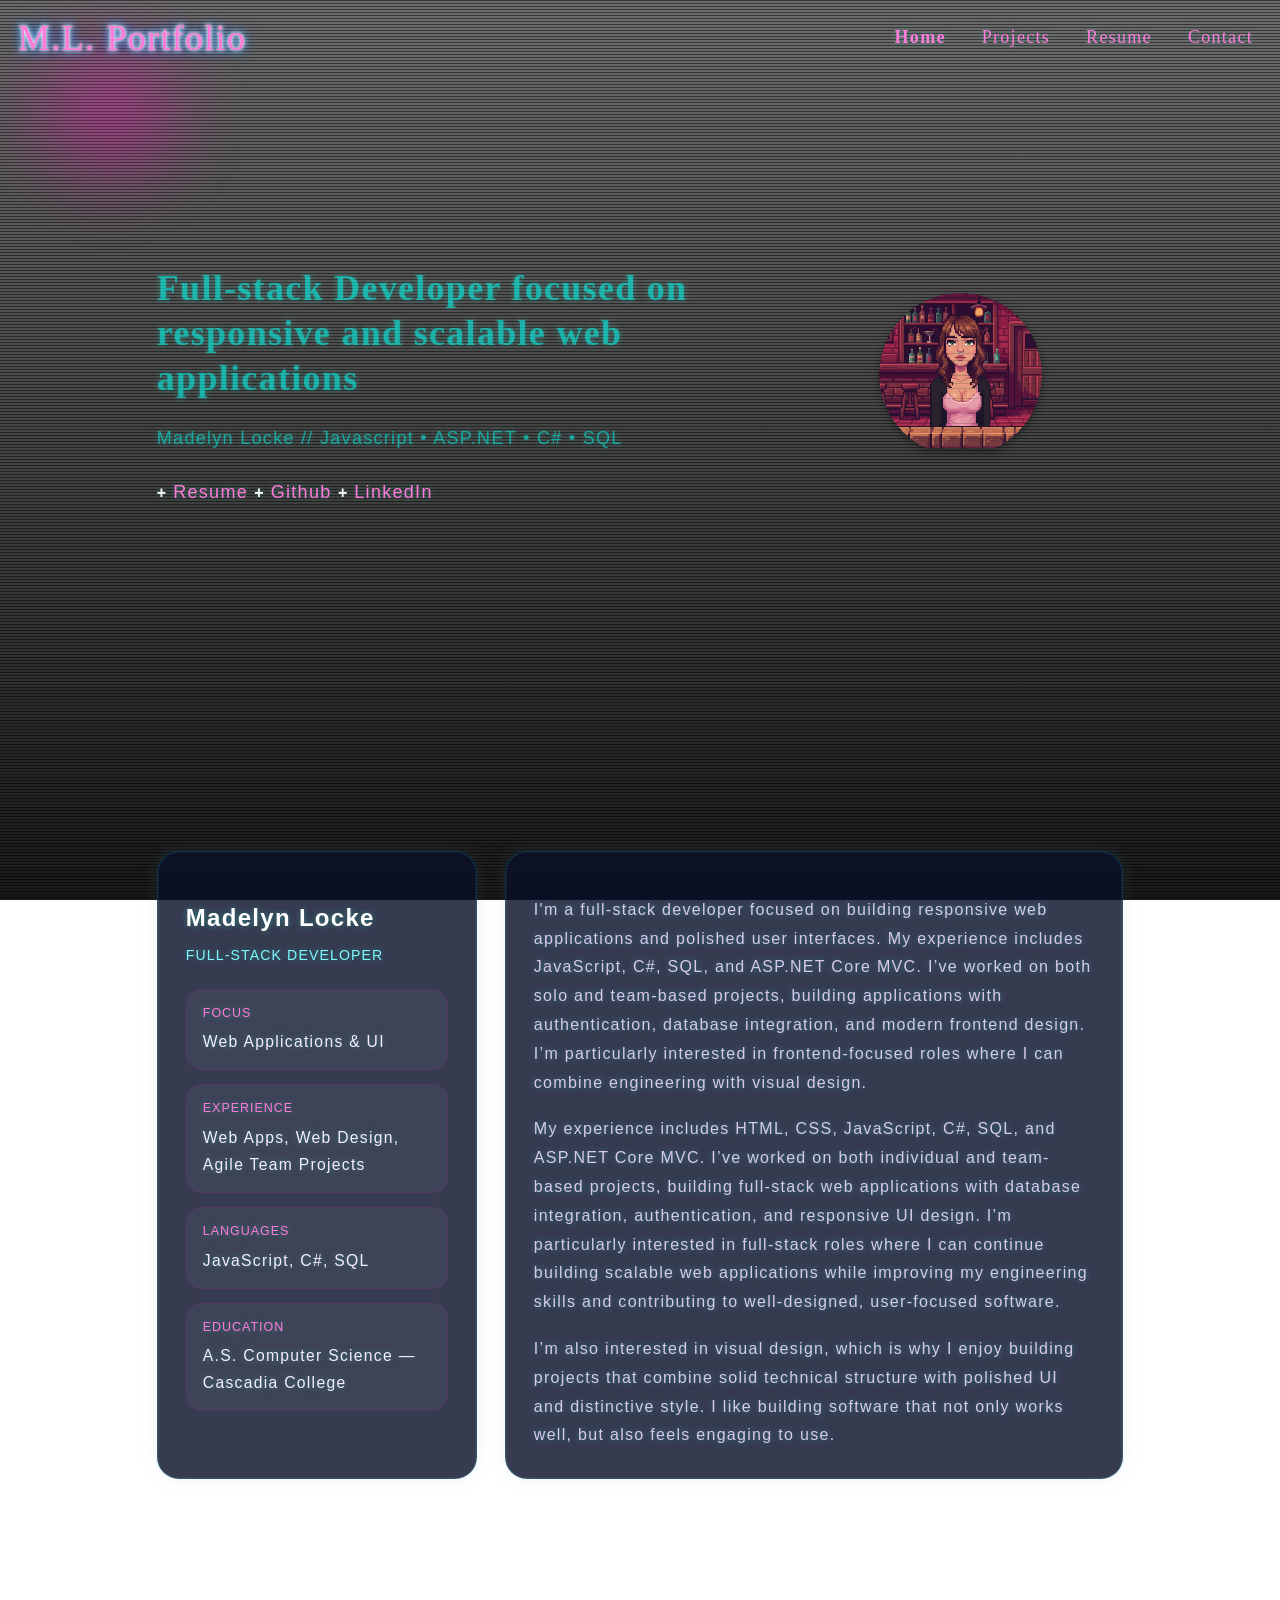
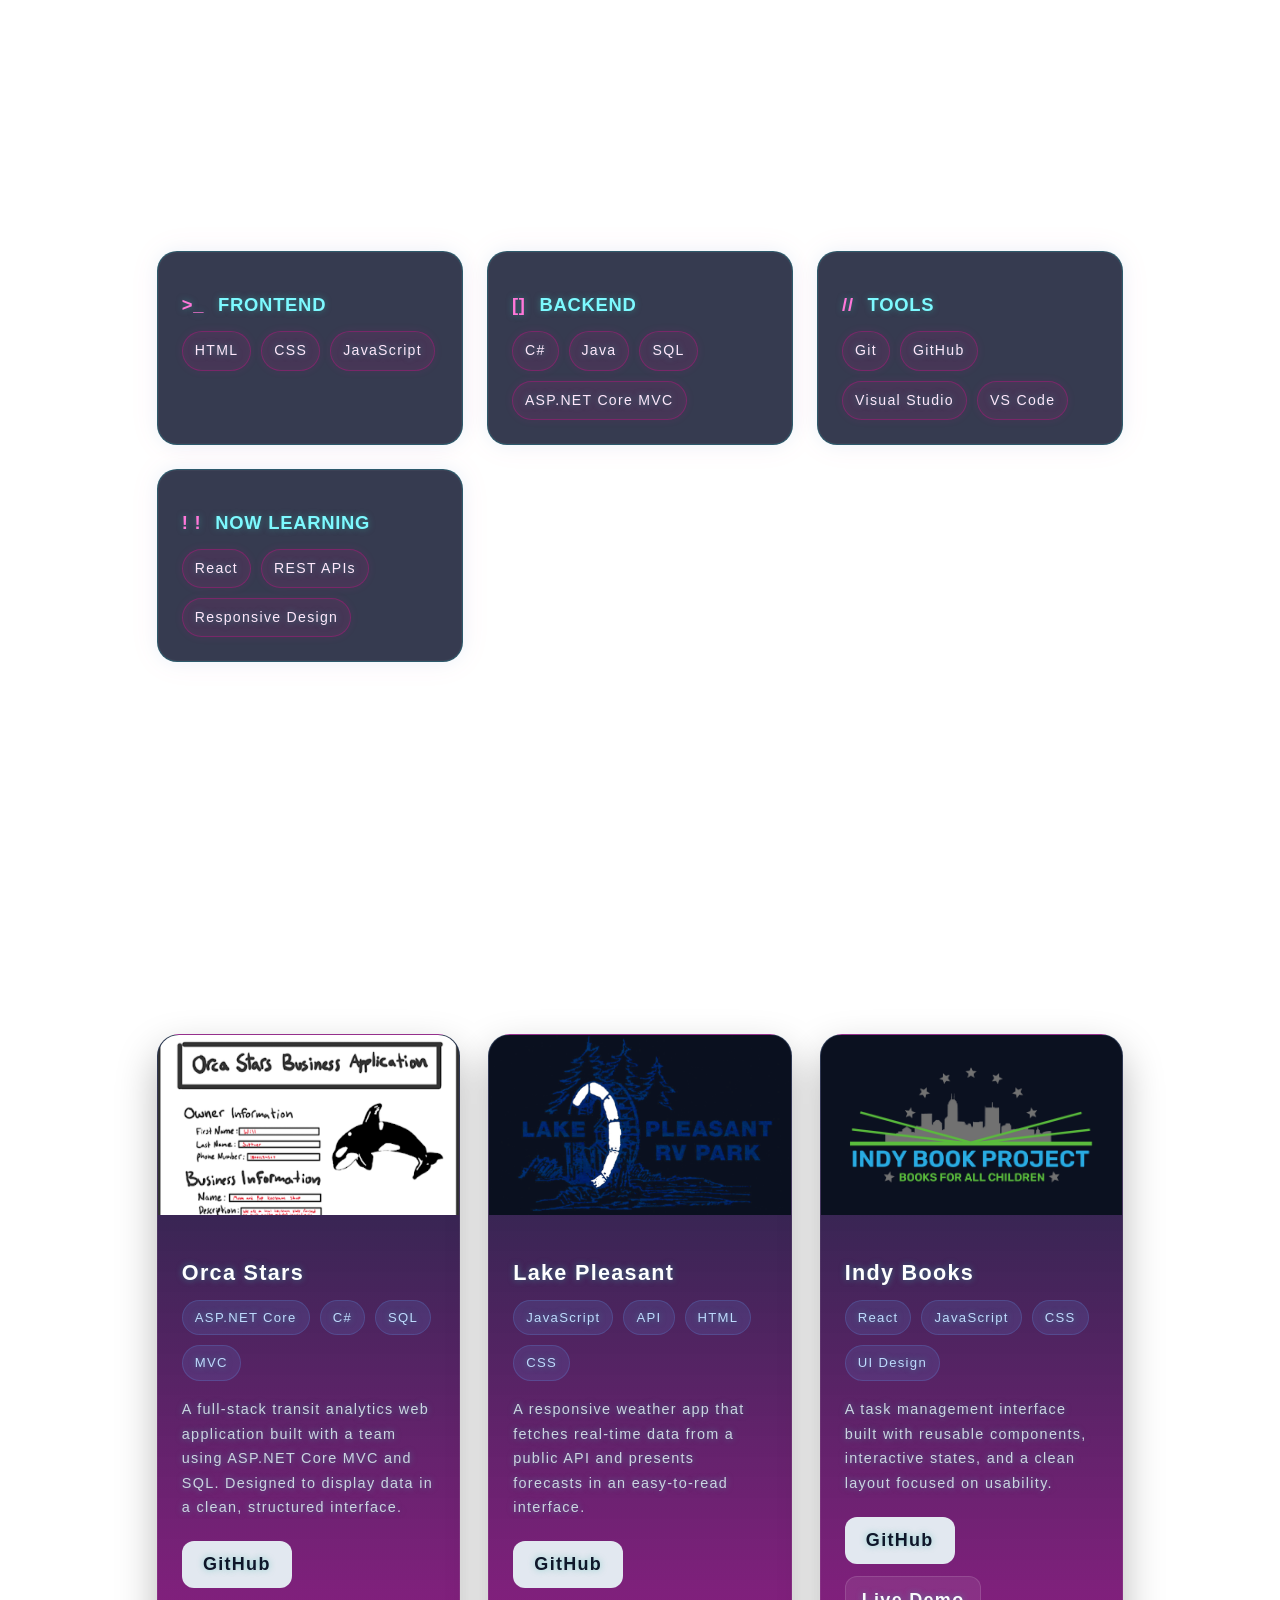
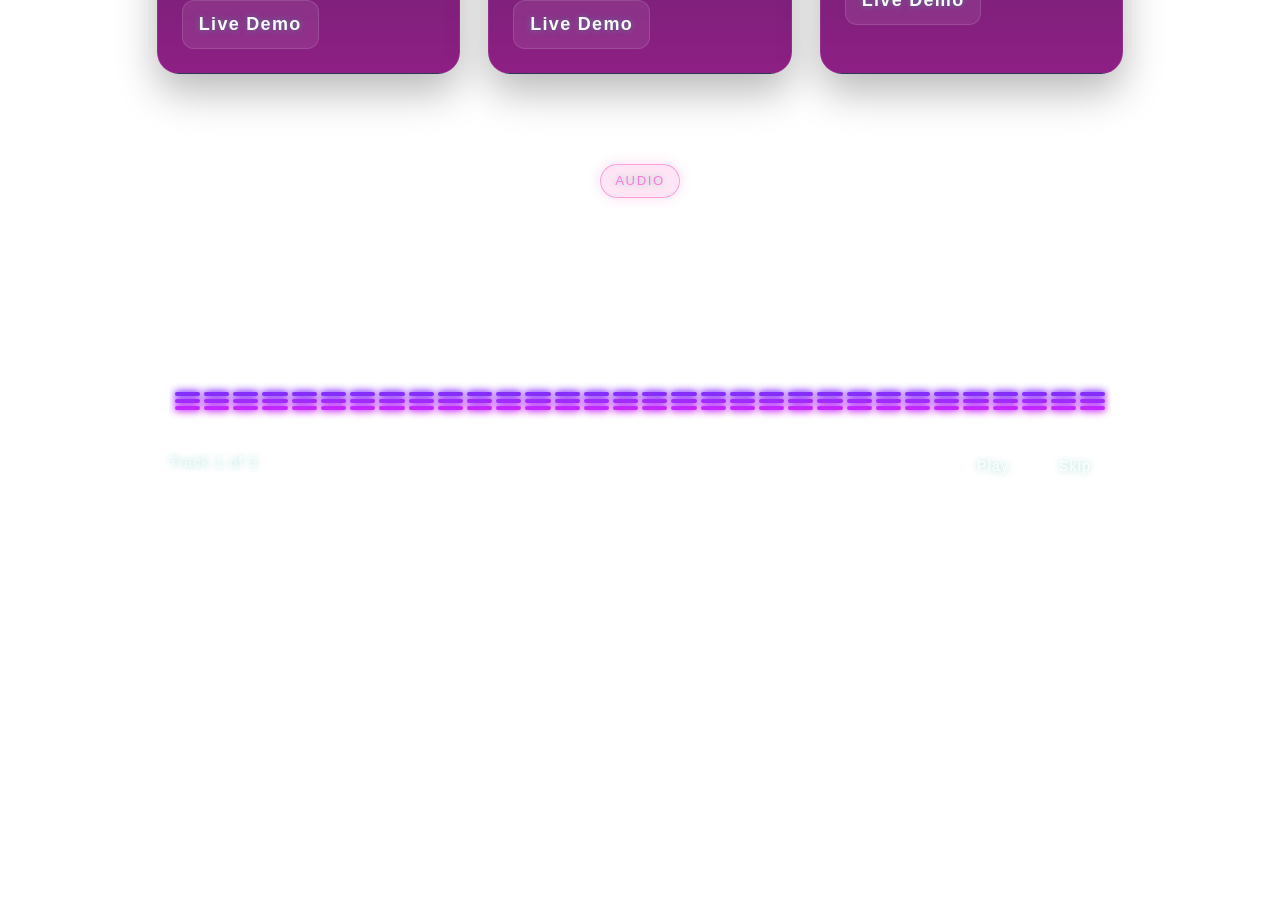
==== index.html @ fadbef22 "Update index.html" ====
<!DOCTYPE html>
<html lang="en-US">

<head>
    <meta charset="UTF-8">
    <meta name="viewport" content="width=device-width, initial-scale=1">
    <title>Madelyn Locke - Web Portfolio</title>
    <meta name="description" content="Web Portfolio for Madelyn Locke"/>
    <link rel="icon" href="IMG/gameboy.png" type="image/png">
    <link rel="stylesheet" href="style.css" type="text/css" media="all">
</head>

<body>
  <!-- <div class="pre-load">
    <div class="load-wrap">
      <div class="load-word">Loading<span class="dots"></span></div>
      <div id="load-bar"><div></div></div>
    </div>
  </div> -->

<a class="skip-link screen-reader-text" href="#content">Skip to content</a>

<div class="body-bg"></div>

<header class="site-header masthead">
  <div class="site-branding">
    <h1 class="site-title"><a href="index.html"><span class="name">M.L.</span>
    <span class="name2">Portfolio</span></a></h1>
  </div>
  <nav id="site-navigation" class="main-navigation" role="navigation" aria-label="Primary navigation">
    <button class="menu-toggle" aria-controls="primary-menu" aria-expanded="false">Menu</button>
    <div class="menu-main-menu-container">
      <ul id="primary-menu" class="nav-menu">
        <li class="menu-item current-menu-item"><a href="index.html">Home</a></li>
        <li class="menu-item"><a href="#projects">Projects</a></li>
        <li class="menu-item"><a href="assets/tech-resume.pdf" download>Resume</a></li>
        <li class="menu-item"><a href="contact.html">Contact</a></li>
        </ul>
      </div>
    </nav>
  </header>

<div id="content" class="content">

<section class="hero-intro">
  <div class="hero-intro-content bouncy">
    <div class="hero-intro-text">
      <h1 class="slogan lightning-effect">Full-stack Developer focused on responsive and scalable web applications</h1>
      <p>Madelyn Locke // Javascript • ASP.NET • C# • SQL</p>
      <div class="action-wrapper">
        <a href="assets/tech-resume.pdf" class="hero-btn main-action plus" target="_blank" rel="noopener noreferrer">Resume</a>
        <a href="https://github.com/madelynmlocke" class="hero-btn main-action plus" target="_blank" rel="noopener noreferrer">Github</a>
        <a href="https://www.linkedin.com/in/madelyn-locke/" class="hero-btn plus" target="_blank" rel="noopener noreferrer">LinkedIn</a>
      </div>
    </div>
    <div class="reveal-rotate">
      <div class="bard"></div>
    </div>
  </div>
</section>

<section class="about-section" id="about">
  <div class="about-header reveal-left">
    <p class="about-tag">Profile</p>
    <h2>About Me</h2>
  </div>

  <div class="about-grid reveal-right">
    <div class="about-panel about-info-panel">
      <h3>Madelyn Locke</h3>
      <p class="about-role">Full-stack Developer</p>

      <div class="about-stats">
        <div class="about-stat">
          <span class="stat-label">Focus</span>
          <span class="stat-value">Web Applications & UI</span>
        </div>

        <div class="about-stat">
          <span class="stat-label">Experience</span>
          <span class="stat-value">Web Apps, Web Design, Agile Team Projects</span>
        </div>

        <div class="about-stat">
          <span class="stat-label">Languages</span>
          <span class="stat-value">JavaScript, C#, SQL</span>
        </div>

        <div class="about-stat">
          <span class="stat-label">Education</span>
          <span class="stat-value">A.S. Computer Science — Cascadia College</span>
        </div>

      </div>
    </div>

    <div class="about-panel about-text-panel">
        <p>
          I'm a full-stack developer focused on building responsive web applications and polished user interfaces.
          My experience includes JavaScript, C#, SQL, and ASP.NET Core MVC. I’ve worked on both solo and team-based projects, 
          building applications with authentication, database integration, and modern frontend design. I’m particularly interested 
          in frontend-focused roles where I can combine engineering with visual design.
        </p>

        <p>
            My experience includes HTML, CSS, JavaScript, C#, SQL, and ASP.NET Core MVC.
            I’ve worked on both individual and team-based projects,
            building full-stack web applications with database integration,
            authentication, and responsive UI design.

            I’m particularly interested in full-stack roles where I can continue
            building scalable web applications while improving my engineering skills and
            contributing to well-designed, user-focused software.
        </p>

        <p>
          I’m also interested in visual design, which is why I enjoy building projects
          that combine solid technical structure with polished UI and distinctive style. 
          I like building software that not only works well, but also feels engaging to use.
        </p>
    </div>
  </div>
</section>

<section class="tech-stack" id="tech-stack">
  <div class="tech-stack-header reveal-left">
    <p class="tech-stack-tag">Systems</p>
    <h2>Tech Stack</h2>
    <p class="tech-stack-subtext">
      Technologies I’ve used in web development, software projects, and team-based application work.
    </p>
  </div>

  <div class="tech-stack-grid reveal-right">
    <article class="stack-panel">
      <h3><span class="panel-icon">&gt;_</span> Frontend</h3>
      <div class="stack-badges">
        <span>HTML</span>
        <span>CSS</span>
        <span>JavaScript</span>
      </div>
    </article>

    <article class="stack-panel">
      <h3><span class="panel-icon">[]</span> Backend</h3>
      <div class="stack-badges">
        <span>C#</span>
        <span>Java</span>
        <span>SQL</span>
        <span>ASP.NET Core MVC</span>
      </div>
    </article>

    <article class="stack-panel">
      <h3><span class="panel-icon">//</span> Tools</h3>
      <div class="stack-badges">
        <span>Git</span>
        <span>GitHub</span>
        <span>Visual Studio</span>
        <span>VS Code</span>
      </div>
    </article>

    <article class="stack-panel">
      <h3><span class="panel-icon">! !</span> Now Learning</h3>
      <div class="stack-badges">
        <span>React</span>
        <span>REST APIs</span>
        <span>Responsive Design</span>
      </div>
    </article>
  </div>
</section>

<section class="projects" id="projects">
  <div class="projects-header reveal-rotate">
    <p class="about-tag">Projects</p>
    <h2 class="">Featured Projects</h2>
    <p class="section-subtext">
      A few projects that show my experience with frontend development, full-stack apps, and interactive UI work.
    </p>
  </div>

  <div class="project-grid reveal-left">
    <article class="project-card">
      <div class="project-image-wrapper">
        <img src="IMG/orcas.png" alt="Screenshot of Orca Stars project">
      </div>

      <div class="project-content">
        <h3>Orca Stars</h3>

        <div class="project-tags">
          <span>ASP.NET Core</span>
          <span>C#</span>
          <span>SQL</span>
          <span>MVC</span>
        </div>

        <p>
          A full-stack transit analytics web application built with a team using
          ASP.NET Core MVC and SQL. Designed to display data in a clean,
          structured interface.
        </p>

        <div class="project-links">
          <a href="https://github.com/Cascadia-Connections/orca-stars" target="_blank" rel="noopener noreferrer">
            GitHub
          </a>
          <a href="#" target="_blank" rel="noopener noreferrer">
            Live Demo
          </a>
        </div>
      </div>
    </article>

    <article class="project-card">
      <div class="project-image-wrapper">
        <img src="IMG/lake.png" alt="Screenshot of Lake Pleasant project">
      </div>

      <div class="project-content">
        <h3>Lake Pleasant</h3>

        <div class="project-tags">
          <span>JavaScript</span>
          <span>API</span>
          <span>HTML</span>
          <span>CSS</span>
        </div>

        <p>
          A responsive weather app that fetches real-time data from a public API
          and presents forecasts in an easy-to-read interface.
        </p>

        <div class="project-links">
          <a href="https://github.com/lake-pleasent-rv-park-website/Git---Lake-Pleasent-RV-Park" target="_blank" rel="noopener noreferrer">
            GitHub
          </a>
          <a href="#" target="_blank" rel="noopener noreferrer">
            Live Demo
          </a>
        </div>
      </div>
    </article>

    <article class="project-card">
      <div class="project-image-wrapper">
        <img src="IMG/books.png" alt="Screenshot of Indy Books C# project">
      </div>

      <div class="project-content">
        <h3>Indy Books</h3>

        <div class="project-tags">
          <span>React</span>
          <span>JavaScript</span>
          <span>CSS</span>
          <span>UI Design</span>
        </div>

        <p>
          A task management interface built with reusable components, interactive
          states, and a clean layout focused on usability.
        </p>

        <div class="project-links">
          <a href="https://github.com/madelynmlocke/bit285_indy_books_03" target="_blank" rel="noopener noreferrer">
            GitHub
          </a>
          <a href="#" target="_blank" rel="noopener noreferrer">
            Live Demo
          </a>
        </div>
      </div>
    </article>
  </div>
</section>

  <section class="audio-visualizer-section reveal-right">
  <div class="audio-header"><p class="about-tag" style="margin: 0 auto;">Audio</p></div>
  <div id="equalizer" class="equalizer"></div>

  <div class="audio-footer">
    <p id="track-label">Track 1 of 3</p>
        <div class="audio-controls">
      <button id="play-stop-btn" type="button">Play</button>
      <button id="skip-btn" type="button">Skip</button>
    </div>
  </div>

  <audio id="portfolio-audio" preload="auto"></audio>
  <link rel="stylesheet" href="CSS/equalizer.css" />
  <script src="JS/equalizer.js"></script>
</section>

<footer class="site-footer reveal-left">
  <div class="footer-grid">
    <div class="footer-brand">
      <h3>Madelyn Locke</h3>
      <p>Frontend Developer</p>
      <p class="footer-tagline">
        Building interactive web experiences with modern technologies.
      </p>
    </div>

    <div class="footer-logo">
      <img src="IMG/logo.png" alt="portfolio logo" class="footer-logo-img" loading="lazy">
    </div>

    <div class="footer-links">
      <h4>Connect</h4>
      <a href="mailto:madelynmlocke@gmail.com">Email</a>
      <a href="https://www.linkedin.com/in/madelyn-locke/" target="_blank" rel="noopener noreferrer">LinkedIn</a>
      <a href="https://github.com/madelynmlocke" target="_blank" rel="noopener noreferrer">GitHub</a>
      <a href="assets/tech-resume.pdf" download>Resume</a>
    </div>
  </div>

  <div class="footer-bottom">
    <p>© 2026 Madelyn Locke</p>
  </div>
</footer>

</div>

  <div class="cursor-glow"></div>

  <script type="text/javascript" src="JS/pageload.js"></script>
  <script type="text/javascript" src="JS/navigation.js"></script>
  <script type="text/javascript" src="JS/equalizer.js"></script>
  <script type="text/javascript" src="JS/glitch.js"></script>
  <script type="text/javascript" src="JS/animation.js"></script>

</body>
</html>
---- style.css ----
/*--------------------------------------------------------------
Style Import - This sheet pulls in all the components in order of appearance
--------------------------------------------------------------*/

@import url('CSS/reset.css');
@import url('CSS/accessibility.css');
@import url('CSS/typography.css');
@import url('CSS/navigation.css');
@import url('CSS/animation.css');
@import url('CSS/body.css');
@import url('CSS/equalizer.css');
@import url('CSS/glitch.css');
---- CSS/equalizer.css ----
.audio-visualizer-section {
  margin: 0 11%;
  background: transparent;
  box-shadow: none;
  color: white;
}

.audio-header,
.audio-footer {
  display: flex;
  align-items: center;
  justify-content: space-between;
  gap: 16px;
  flex-wrap: wrap;
}

.audio-header {
  margin-bottom: 22px;
}

.audio-kicker {
  margin: 0 0 8px;
  font-size: 12px;
  text-transform: uppercase;
  letter-spacing: 0.3em;
  color: rgba(255, 255, 255, 0.5);
}

.audio-header h2 {
  margin: 0;
  font-size: clamp(2rem, 5vw, 3.5rem);
  font-weight: 700;
}

.audio-controls {
  display: flex;
  align-items: center;
  gap: 10px;
}

#play-stop-btn,
#skip-btn {
  border: 1px solid rgba(255, 255, 255, 0.18);
  background: rgba(255, 255, 255, 0.08);
  color: white;
  padding: 10px 14px;
  min-width: 72px;
  border-radius: 14px;
  cursor: pointer;
  font: inherit;
  font-size: 14px;
  transition: background 0.2s ease, transform 0.2s ease, opacity 0.2s ease;
}

#play-stop-btn:hover,
#skip-btn:hover {
  background: rgba(255, 255, 255, 0.14);
  transform: translateY(-1px);
}

#play-stop-btn:disabled,
#skip-btn:disabled {
  opacity: 0.6;
  cursor: default;
  transform: none;
}

.equalizer {
  height: 200px;
  display: flex;
  align-items: stretch;
  justify-content: space-between;
  gap: 4px;
  padding: 10px 6px;
  border-radius: 0;
  background: transparent;
  overflow: hidden;
}

.eq-bar {
  flex: 1;
  height: 100%;
  display: flex;
  flex-direction: column-reverse;
  gap: 3px;
}

.eq-segment {
  flex: 1;
  border-radius: 2px;
  background: rgba(255, 255, 255, 0.06);
  opacity: 0.35;
  transform: scaleY(0.95);
  transition:
    background 0.08s linear,
    opacity 0.08s linear,
    transform 0.08s linear,
    box-shadow 0.08s linear;
}

.audio-footer {
  margin-top: 18px;
  font-size: 14px;
  color: rgba(255, 255, 255, 0.58);
}

.audio-footer span {
  color: rgba(255, 255, 255, 0.82);
}

@media (max-width: 700px) {
  .audio-visualizer-section {
    padding: 20px;
  }

  .equalizer {
    height: 160px;
    gap: 3px;
    padding: 14px 6px;
  }

  .audio-header h2 {
    font-size: 2rem;
  }
}
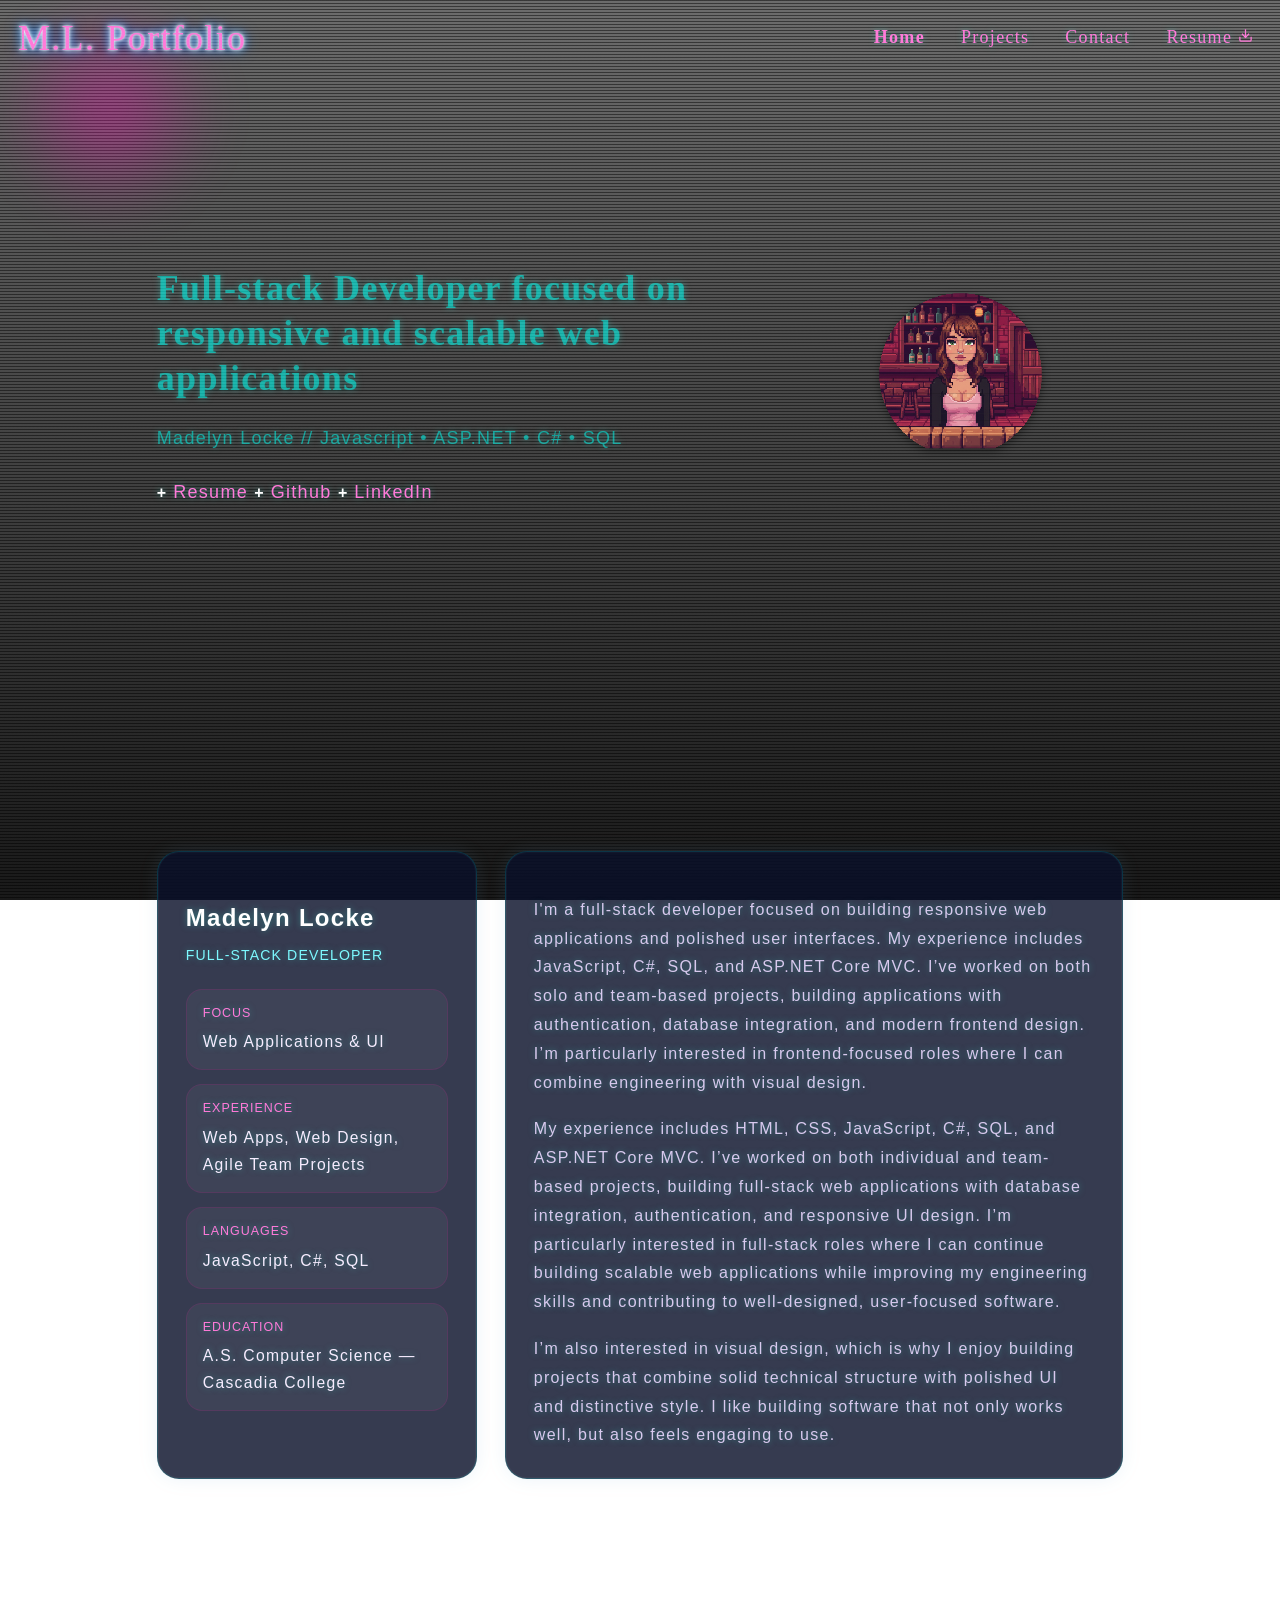
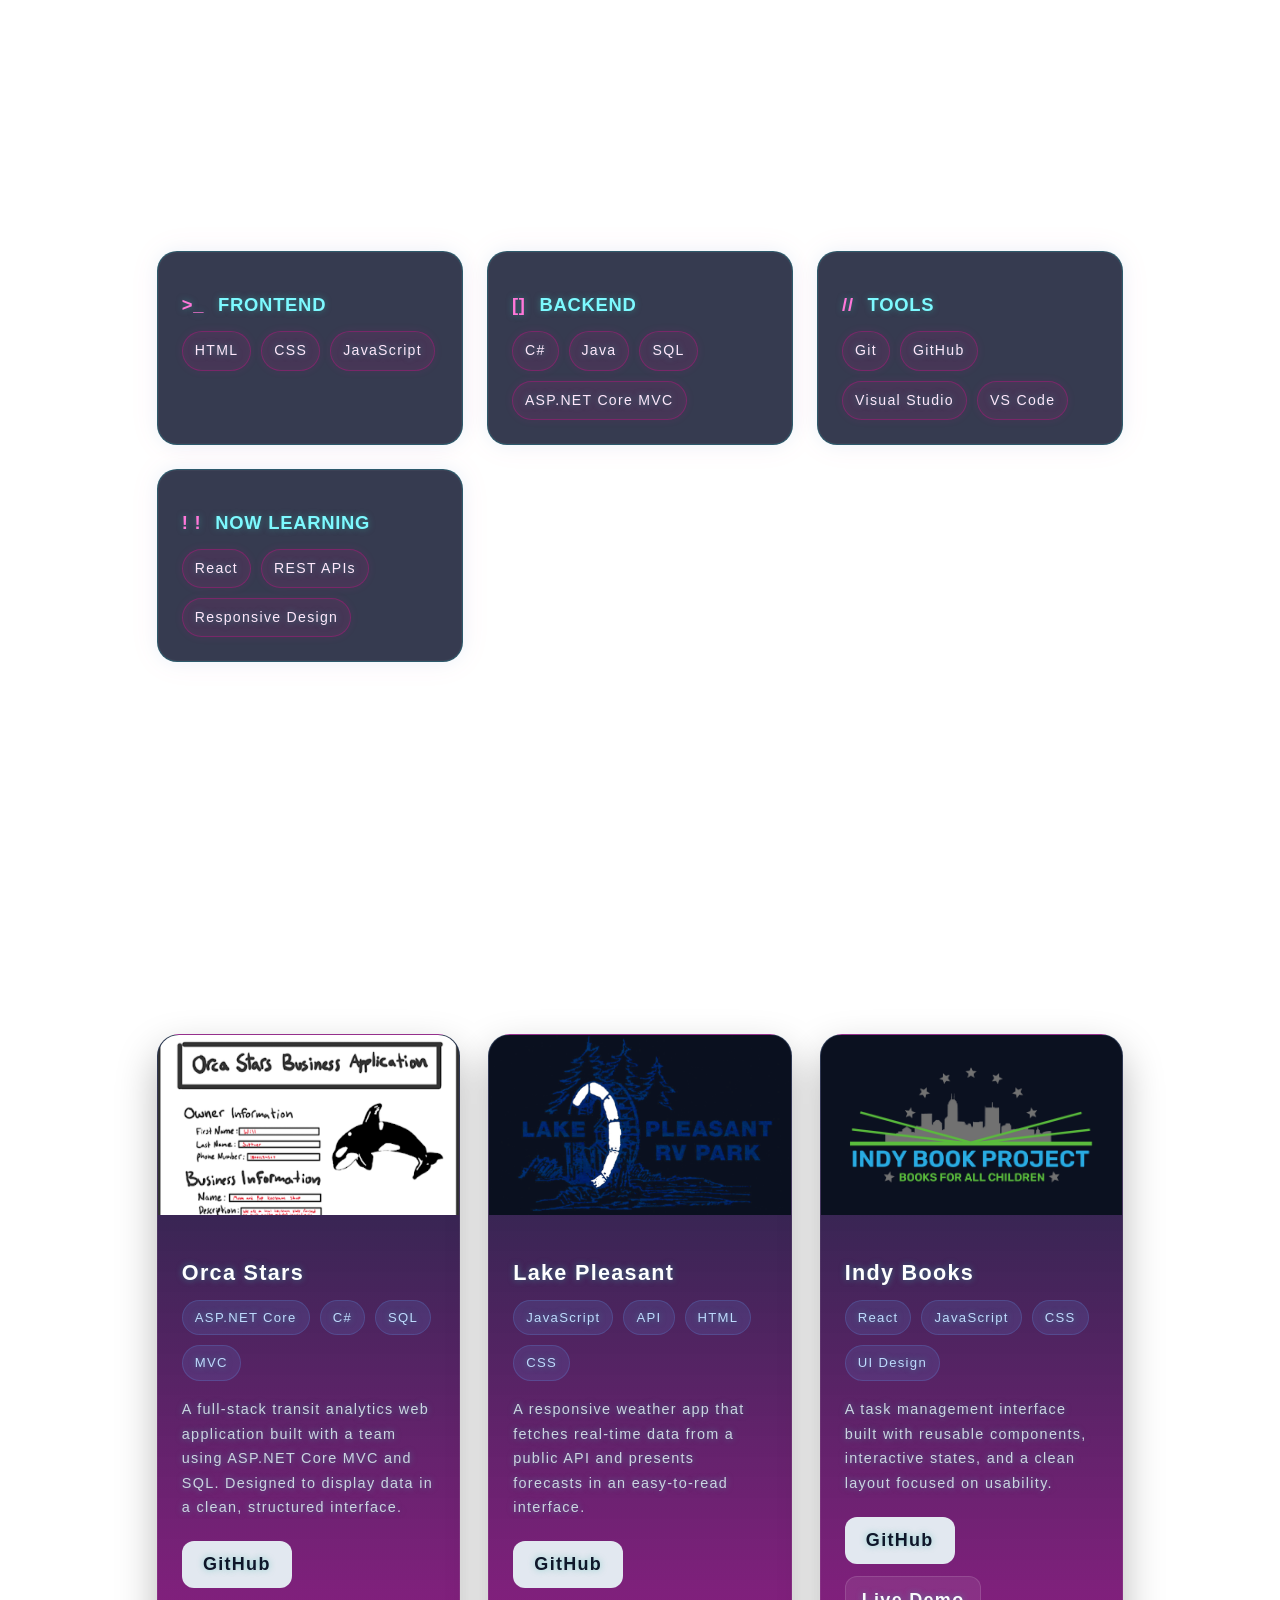
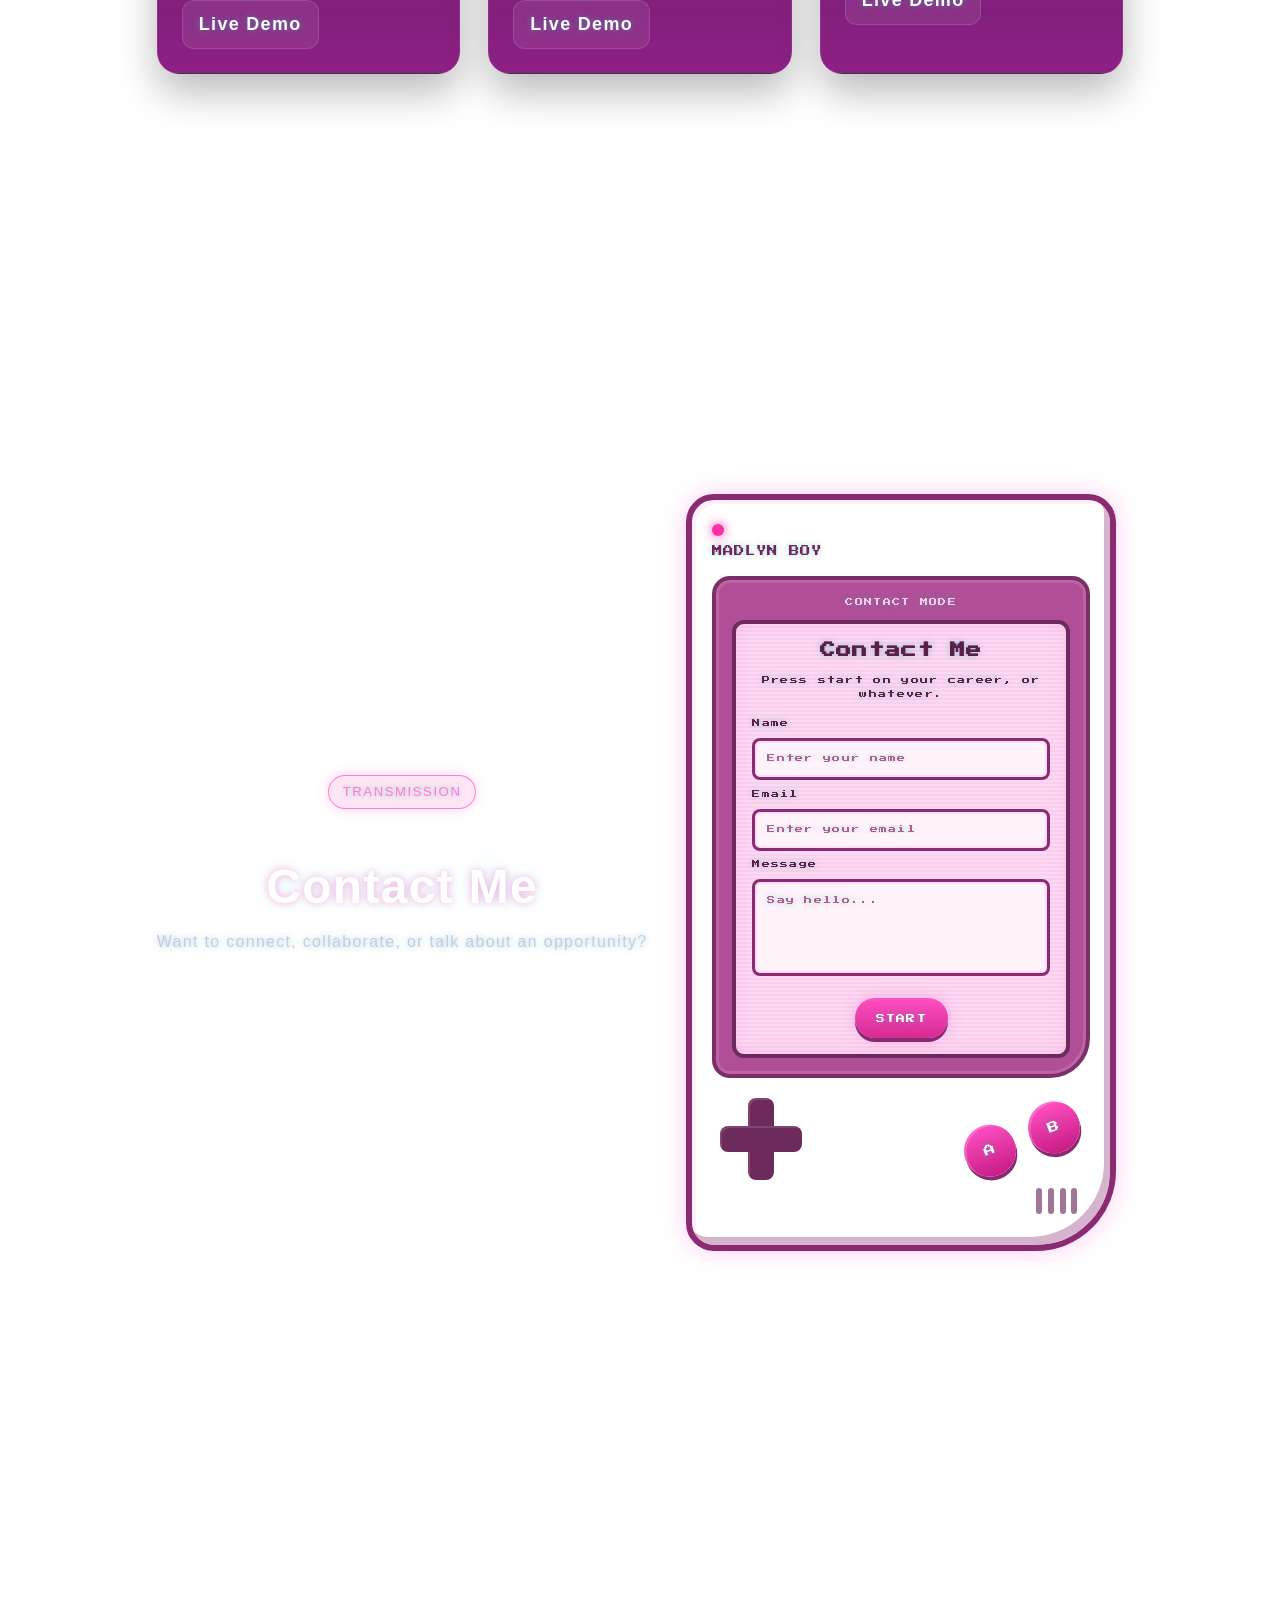
==== commit 887573e0: "css changes, new contact form" ====
--- a/index.html
+++ b/index.html
@@ -33,8 +33,8 @@
       <ul id="primary-menu" class="nav-menu">
         <li class="menu-item current-menu-item"><a href="index.html">Home</a></li>
         <li class="menu-item"><a href="#projects">Projects</a></li>
-        <li class="menu-item"><a href="assets/tech-resume.pdf" download>Resume</a></li>
-        <li class="menu-item"><a href="contact.html">Contact</a></li>
+        <li class="menu-item"><a href="#contact" >Contact</a></li>
+        <li class="menu-item"><a href="assets/tech-resume.pdf" download>Resume <svg width="15" height="15" viewBox="0 0 24 24" fill="none" stroke="currentColor" stroke-width="2" stroke-linecap="square"><path d="M21 15v4a2 2 0 0 1-2 2H5a2 2 0 0 1-2-2v-4"></path><polyline points="7 10 12 15 17 10"></polyline><line x1="12" y1="15" x2="12" y2="3"></line></svg></a></li>
         </ul>
       </div>
     </nav>
@@ -95,7 +95,7 @@
     </div>
 
     <div class="about-panel about-text-panel">
-        <p>
+        <p class>
           I'm a full-stack developer focused on building responsive web applications and polished user interfaces.
           My experience includes JavaScript, C#, SQL, and ASP.NET Core MVC. I’ve worked on both solo and team-based projects, 
           building applications with authentication, database integration, and modern frontend design. I’m particularly interested 
@@ -293,6 +293,68 @@
   <audio id="portfolio-audio" preload="auto"></audio>
   <link rel="stylesheet" href="CSS/equalizer.css" />
   <script src="JS/equalizer.js"></script>
+</section>
+
+<section class="contact-section" id="contact">
+  <div class="contact-header reveal-right">
+    <p class="contact-tag">Transmission</p>
+    <h2>Contact Me</h2>
+    <p class="contact-subtext">
+      Want to connect, collaborate, or talk about an opportunity?
+    </p>
+  </div>
+  <!--contact form test-->
+<link rel="preconnect" href="https://fonts.googleapis.com">
+<link rel="preconnect" href="https://fonts.gstatic.com" crossorigin>
+<link href="https://fonts.googleapis.com/css2?family=Press+Start+2P&display=swap" rel="stylesheet">
+
+  <div class="gameboy-shell reveal-left">
+    <div class="power-light"></div>
+    <p class="console-brand">MADLYN BOY</p>
+
+    <div class="gameboy-screen-wrap">
+      <div class="screen-header">
+        <span class="battery-text">CONTACT MODE</span>
+      </div>
+
+<div class="gameboy-screen" id="gameboyScreen">
+  <div class="screen-inner">
+    <h2>Contact Me</h2>
+    <p class="screen-subtitle">Press start on your career, or whatever.</p>
+
+    <form class="gameboy-form" action="#" method="post">
+      <label for="name">Name</label>
+      <input type="text" id="name" name="name" placeholder="Enter your name" required>
+
+      <label for="email">Email</label>
+      <input type="email" id="email" name="email" placeholder="Enter your email" required>
+
+      <label for="message">Message</label>
+      <textarea id="message" name="message" rows="5" placeholder="Say hello..." required></textarea>
+
+      <button type="submit" class="start-button">START</button>
+    </form>
+  </div>
+</div>
+    </div>
+
+    <div class="controls">
+      <div class="dpad">
+        <span class="dpad-vertical"></span>
+        <span class="dpad-horizontal"></span>
+      </div>
+
+      <div class="action-buttons">
+        <button type="button" class="btn-a">A</button>
+        <button type="button" class="btn-b">B</button>
+      </div>
+    </div>
+
+    <div class="speaker">
+      <span></span><span></span><span></span><span></span>
+    </div>
+  </div>
+<!-- end contact form test-->
 </section>
 
 <footer class="site-footer reveal-left">
@@ -332,6 +394,7 @@
   <script type="text/javascript" src="JS/equalizer.js"></script>
   <script type="text/javascript" src="JS/glitch.js"></script>
   <script type="text/javascript" src="JS/animation.js"></script>
+  <script type="text/javascript" src="JS/form.js"></script>
 
 </body>
 </html>
--- a/style.css
+++ b/style.css
@@ -9,4 +9,5 @@
 @import url('CSS/animation.css');
 @import url('CSS/body.css');
 @import url('CSS/equalizer.css');
-@import url('CSS/glitch.css');+@import url('CSS/glitch.css');
+@import url('CSS/form.css');
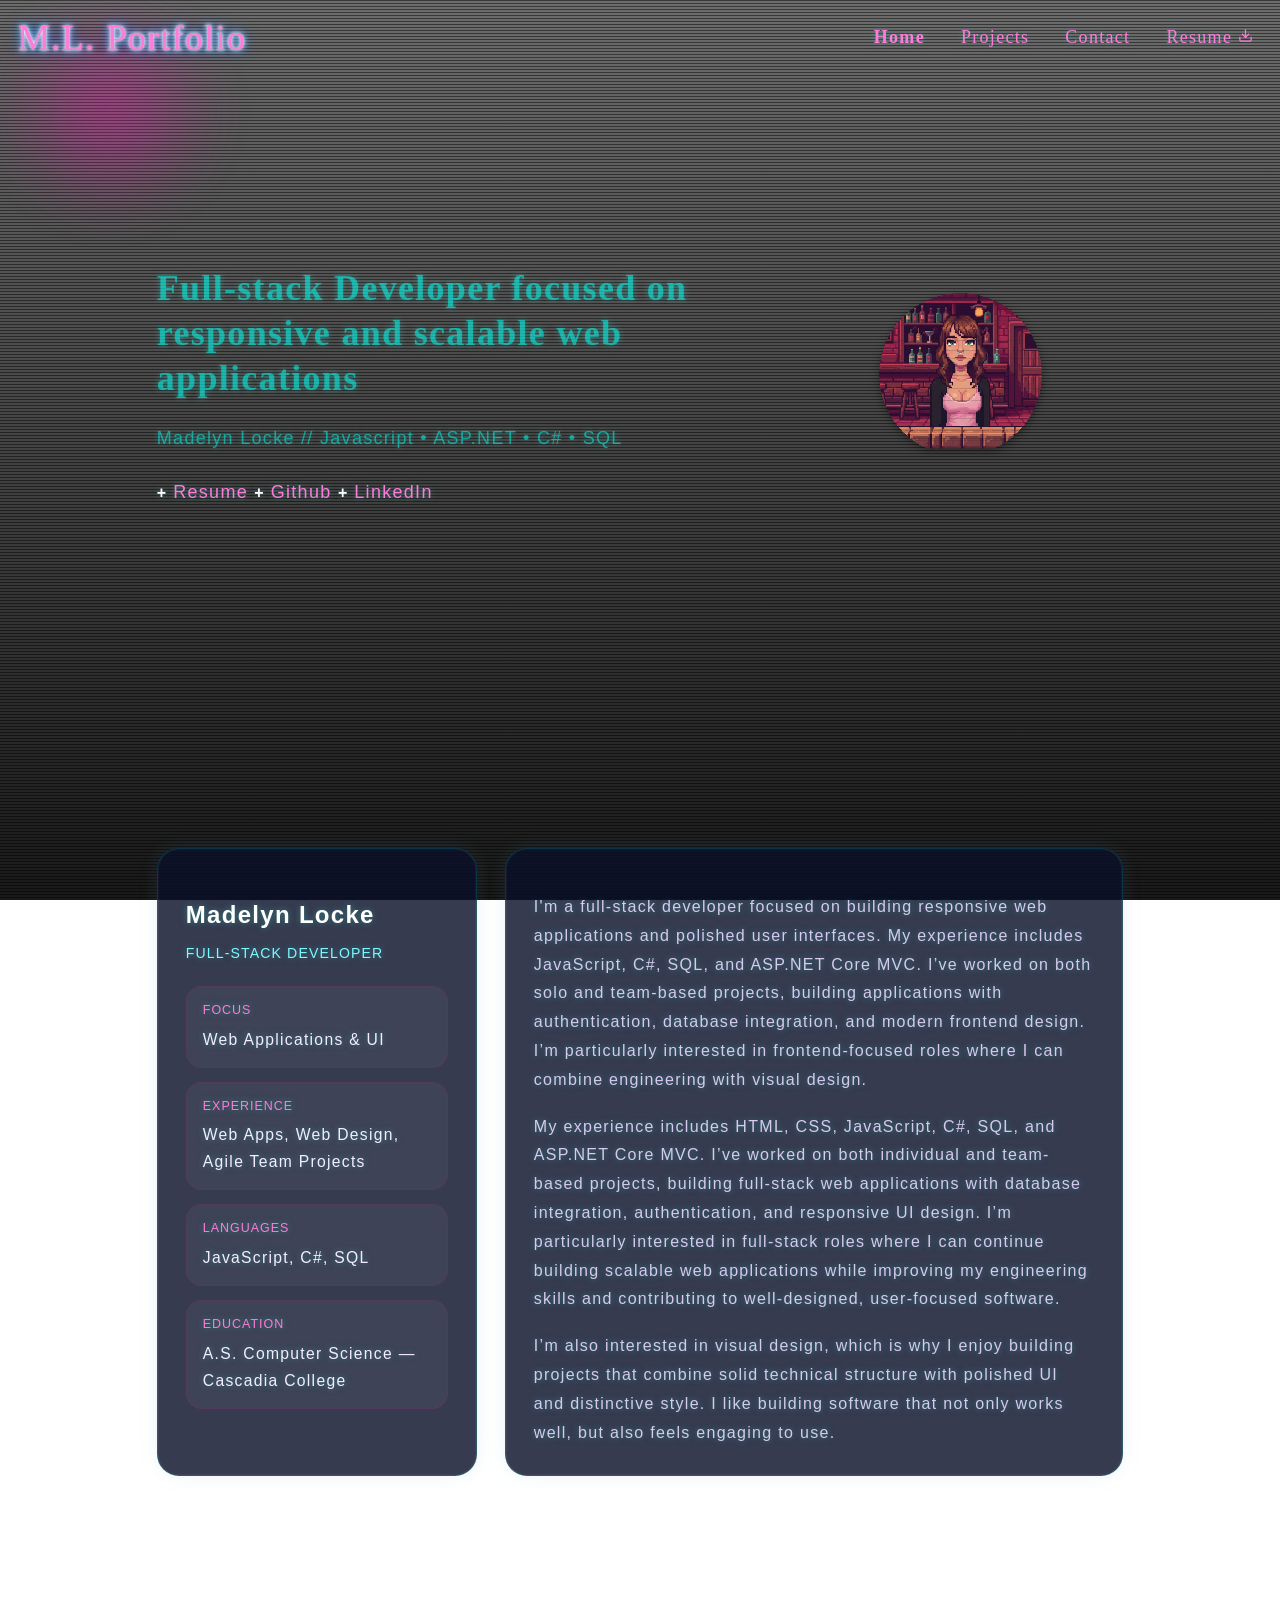
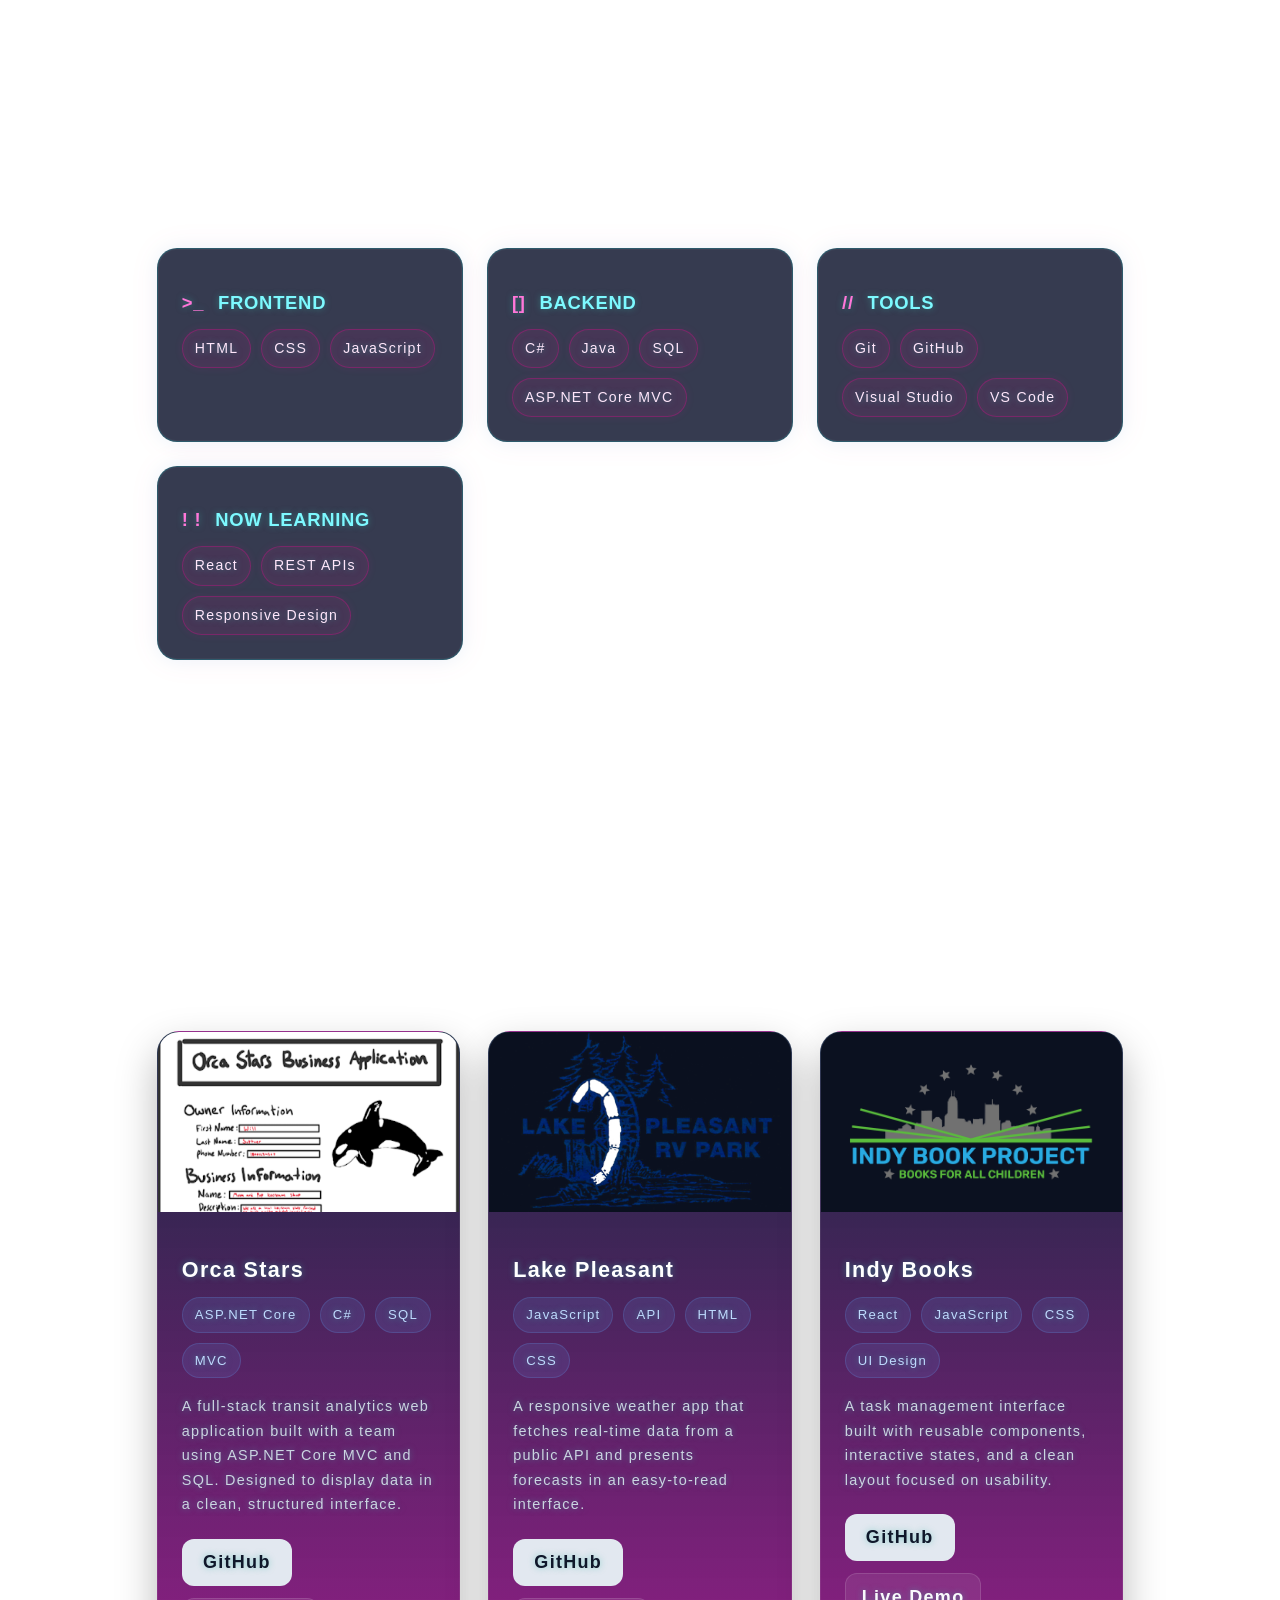
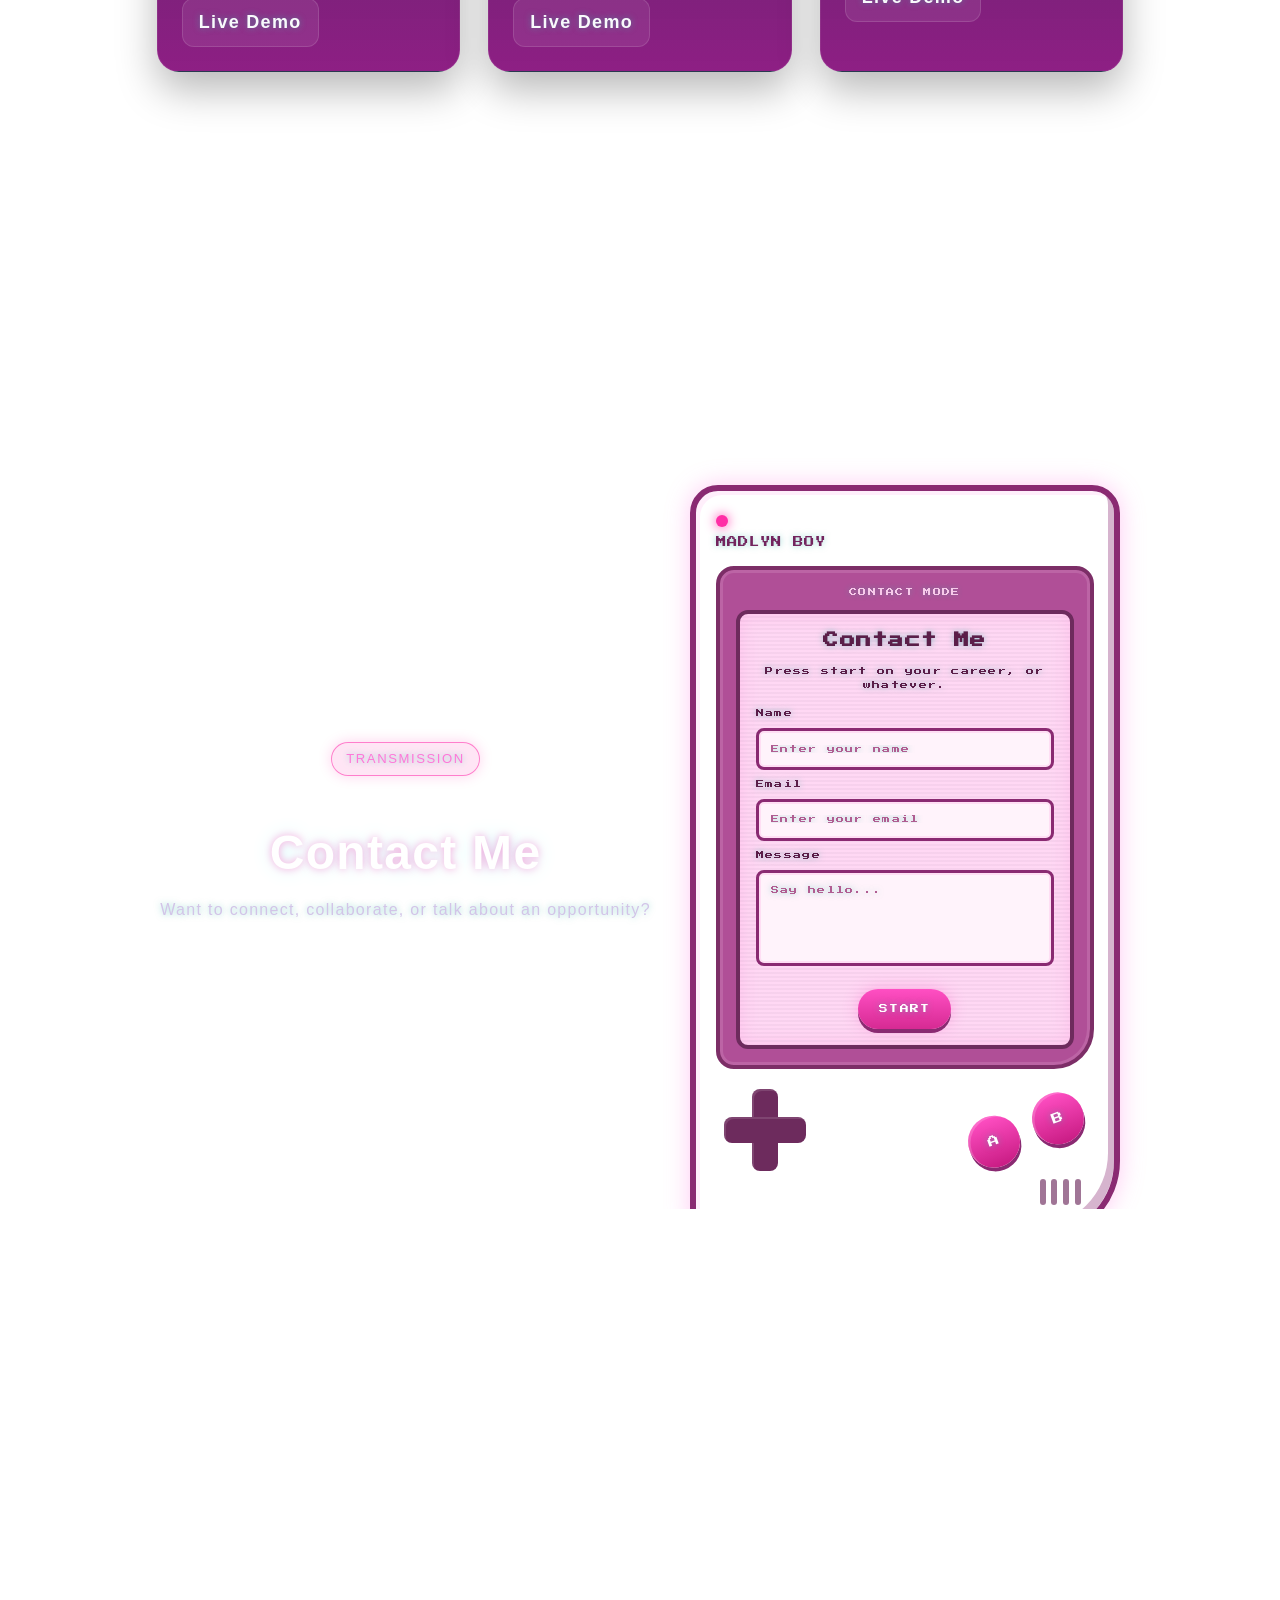
==== commit d1f02b06: "css cleanup" ====
--- a/index.html
+++ b/index.html
@@ -60,8 +60,8 @@
 </section>
 
 <section class="about-section" id="about">
-  <div class="about-header reveal-left">
-    <p class="about-tag">Profile</p>
+  <div class="tech-stack-header reveal-left">
+    <p class="tech-stack-tag">Profile</p>
     <h2>About Me</h2>
   </div>
 
@@ -173,10 +173,10 @@
 </section>
 
 <section class="projects" id="projects">
-  <div class="projects-header reveal-rotate">
-    <p class="about-tag">Projects</p>
-    <h2 class="">Featured Projects</h2>
-    <p class="section-subtext">
+  <div class="tech-stack-header reveal-rotate">
+    <p class="tech-stack-tag">Projects</p>
+    <h2>Featured Projects</h2>
+    <p class="tech-stack-subtext">
       A few projects that show my experience with frontend development, full-stack apps, and interactive UI work.
     </p>
   </div>
@@ -296,10 +296,10 @@
 </section>
 
 <section class="contact-section" id="contact">
-  <div class="contact-header reveal-right">
-    <p class="contact-tag">Transmission</p>
+  <div class="tech-stack-header reveal-right">
+    <p class="tech-stack-tag">Transmission</p>
     <h2>Contact Me</h2>
-    <p class="contact-subtext">
+    <p class="tech-stack-subtext">
       Want to connect, collaborate, or talk about an opportunity?
     </p>
   </div>
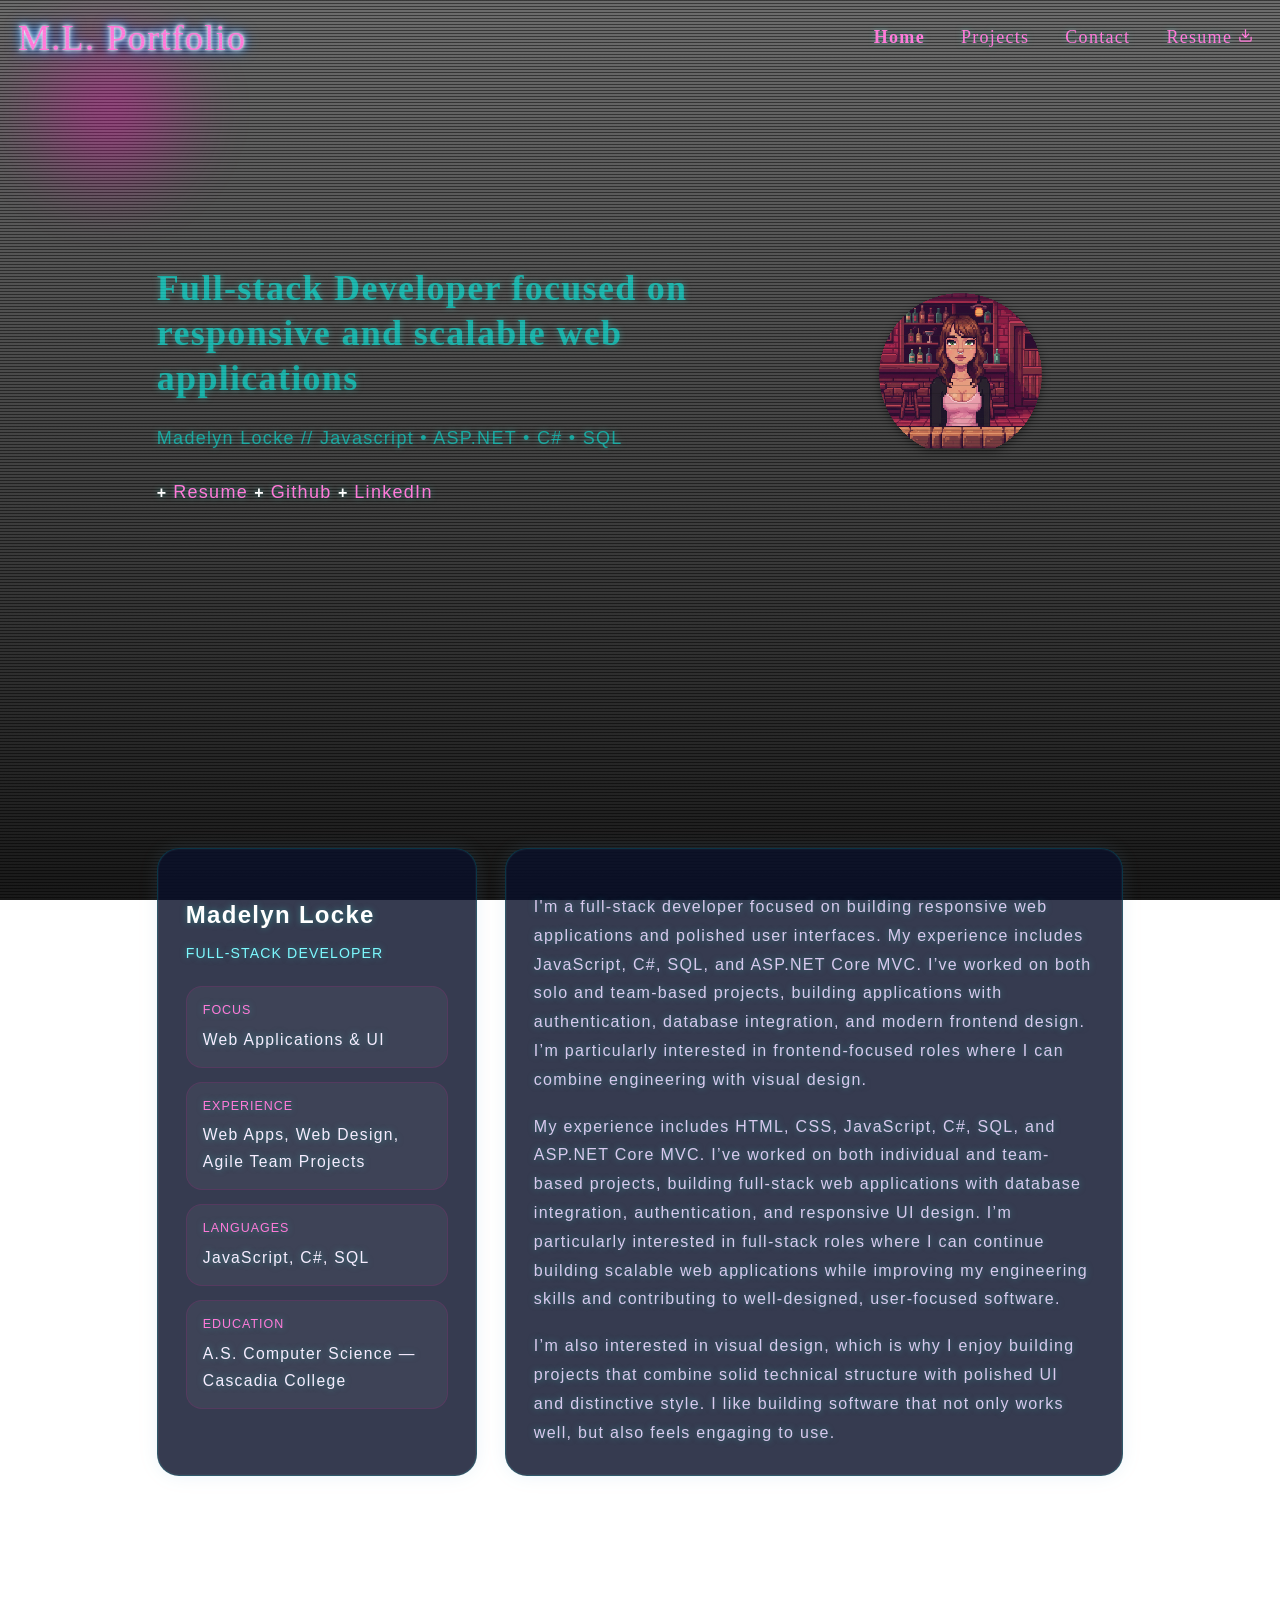
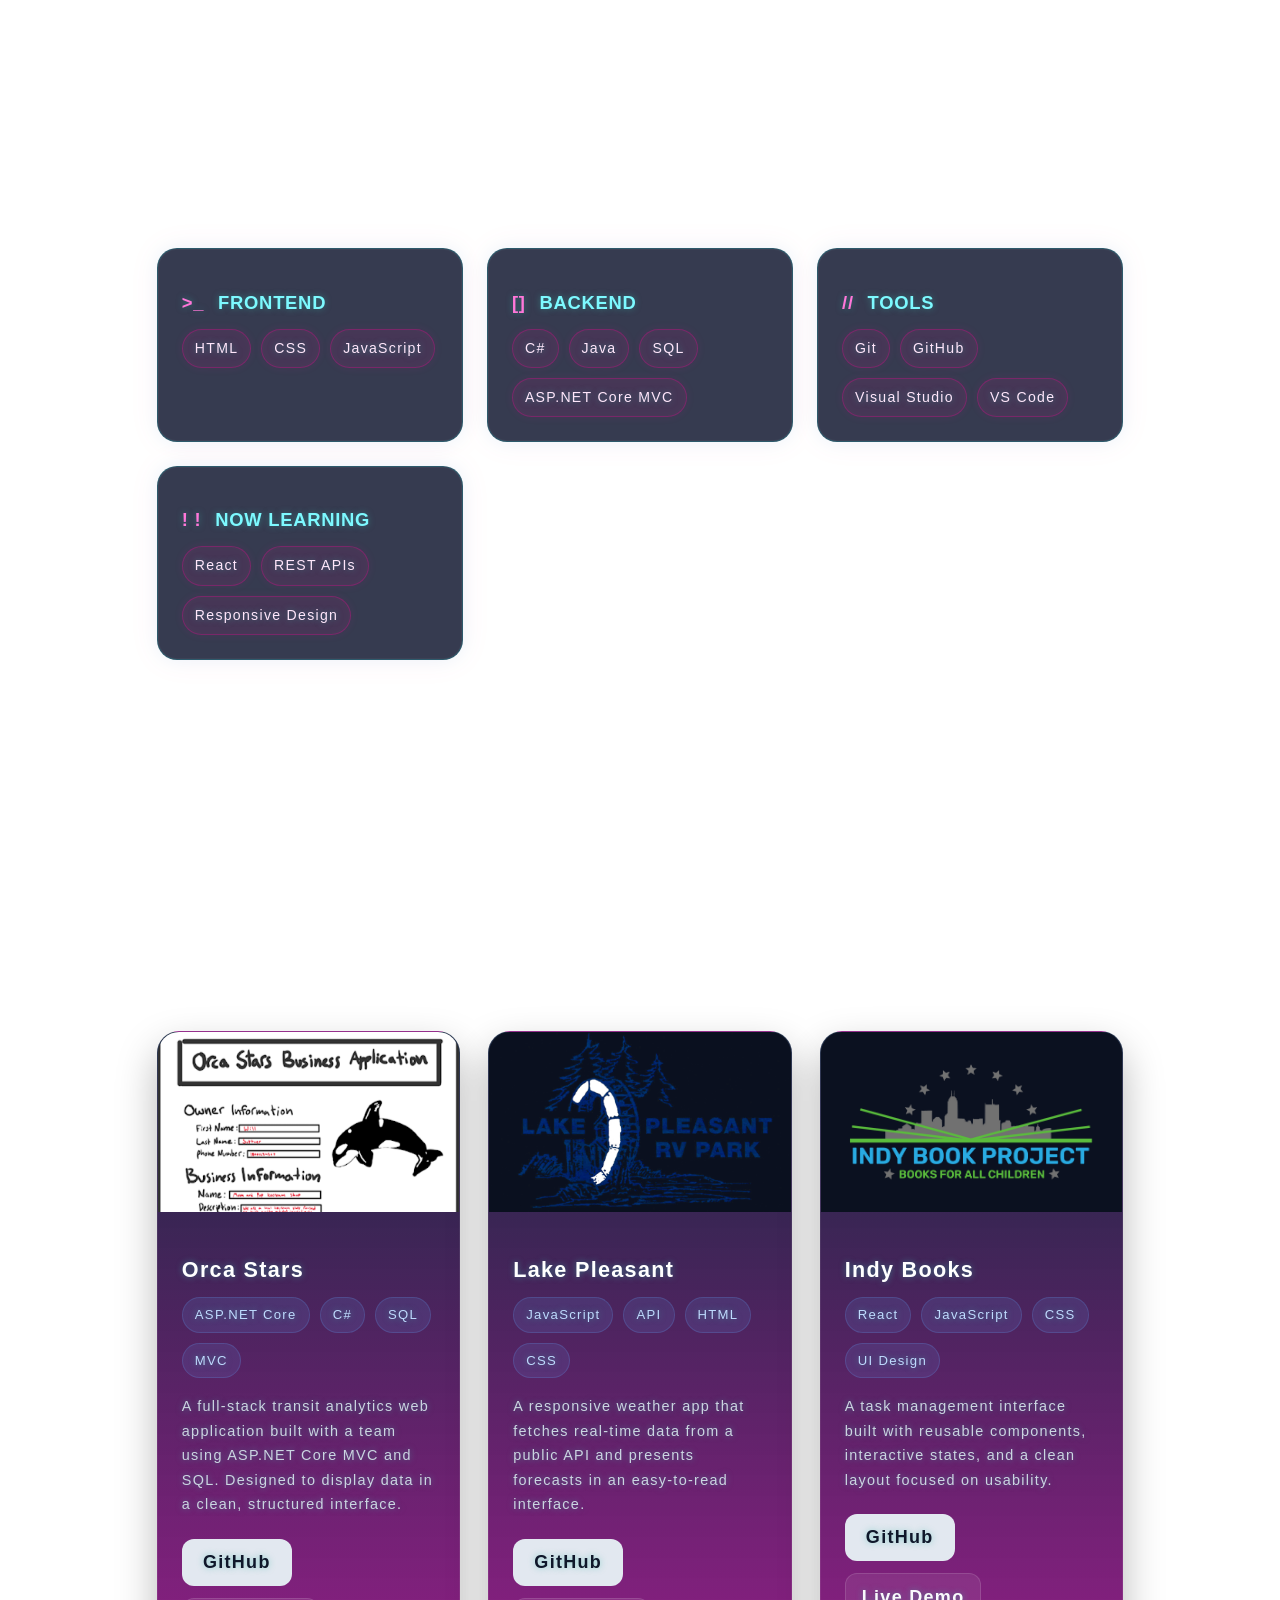
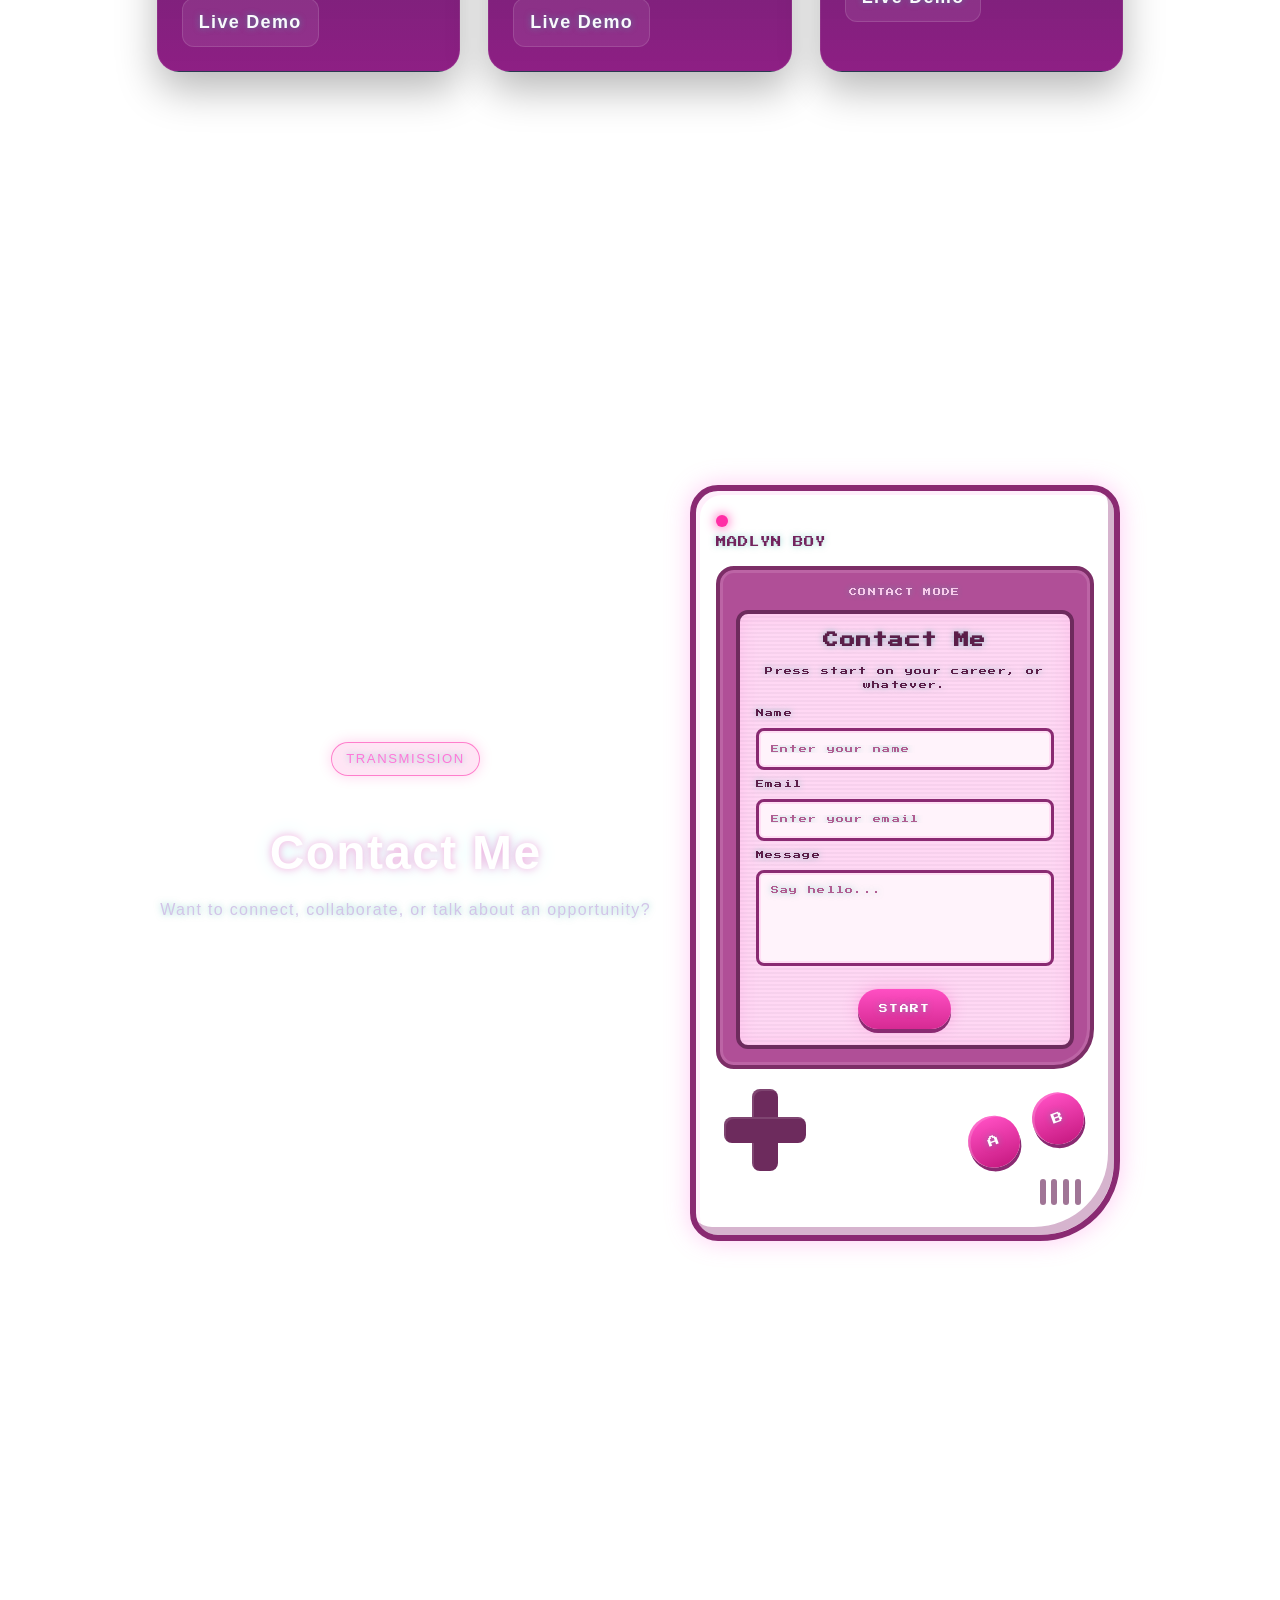
==== commit af3fc93f: "css consolidation" ====
--- a/index.html
+++ b/index.html
@@ -59,7 +59,7 @@
   </div>
 </section>
 
-<section class="about-section" id="about">
+<section class="tech-stack" id="about">
   <div class="tech-stack-header reveal-left">
     <p class="tech-stack-tag">Profile</p>
     <h2>About Me</h2>
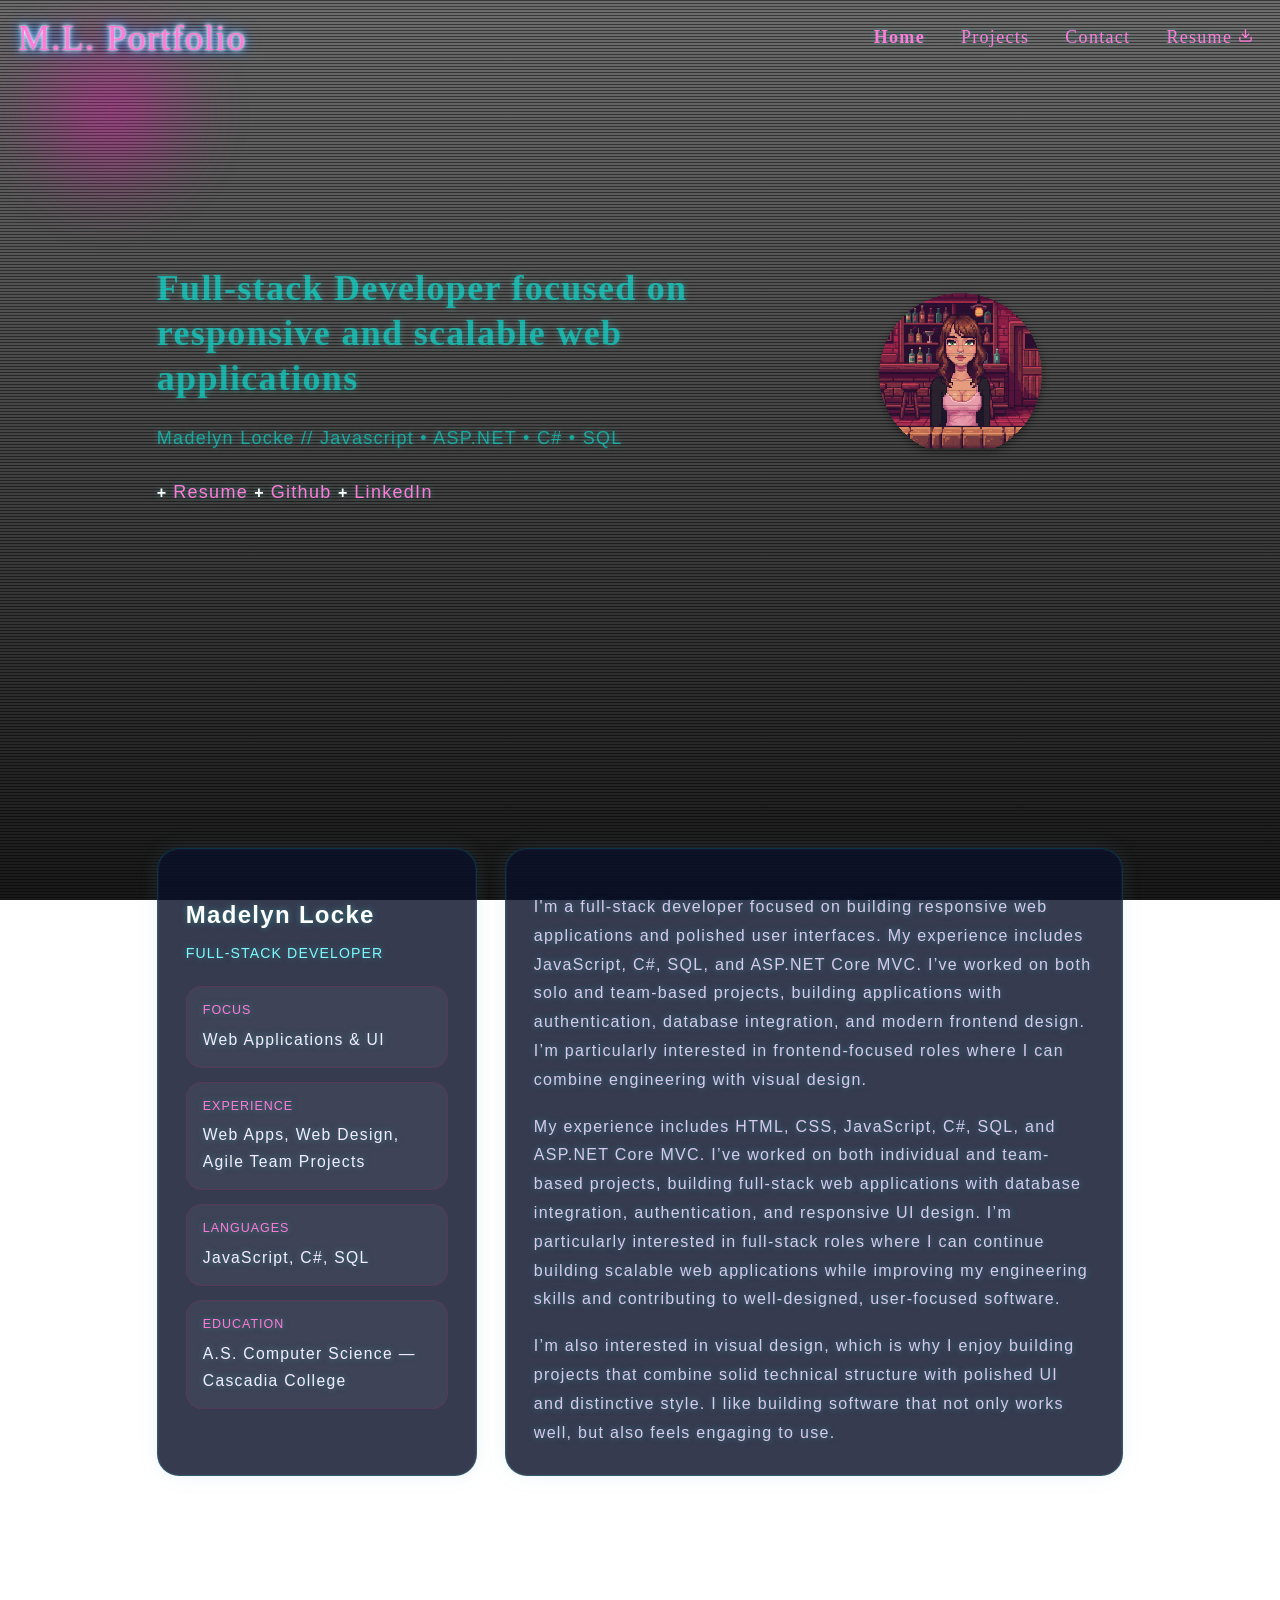
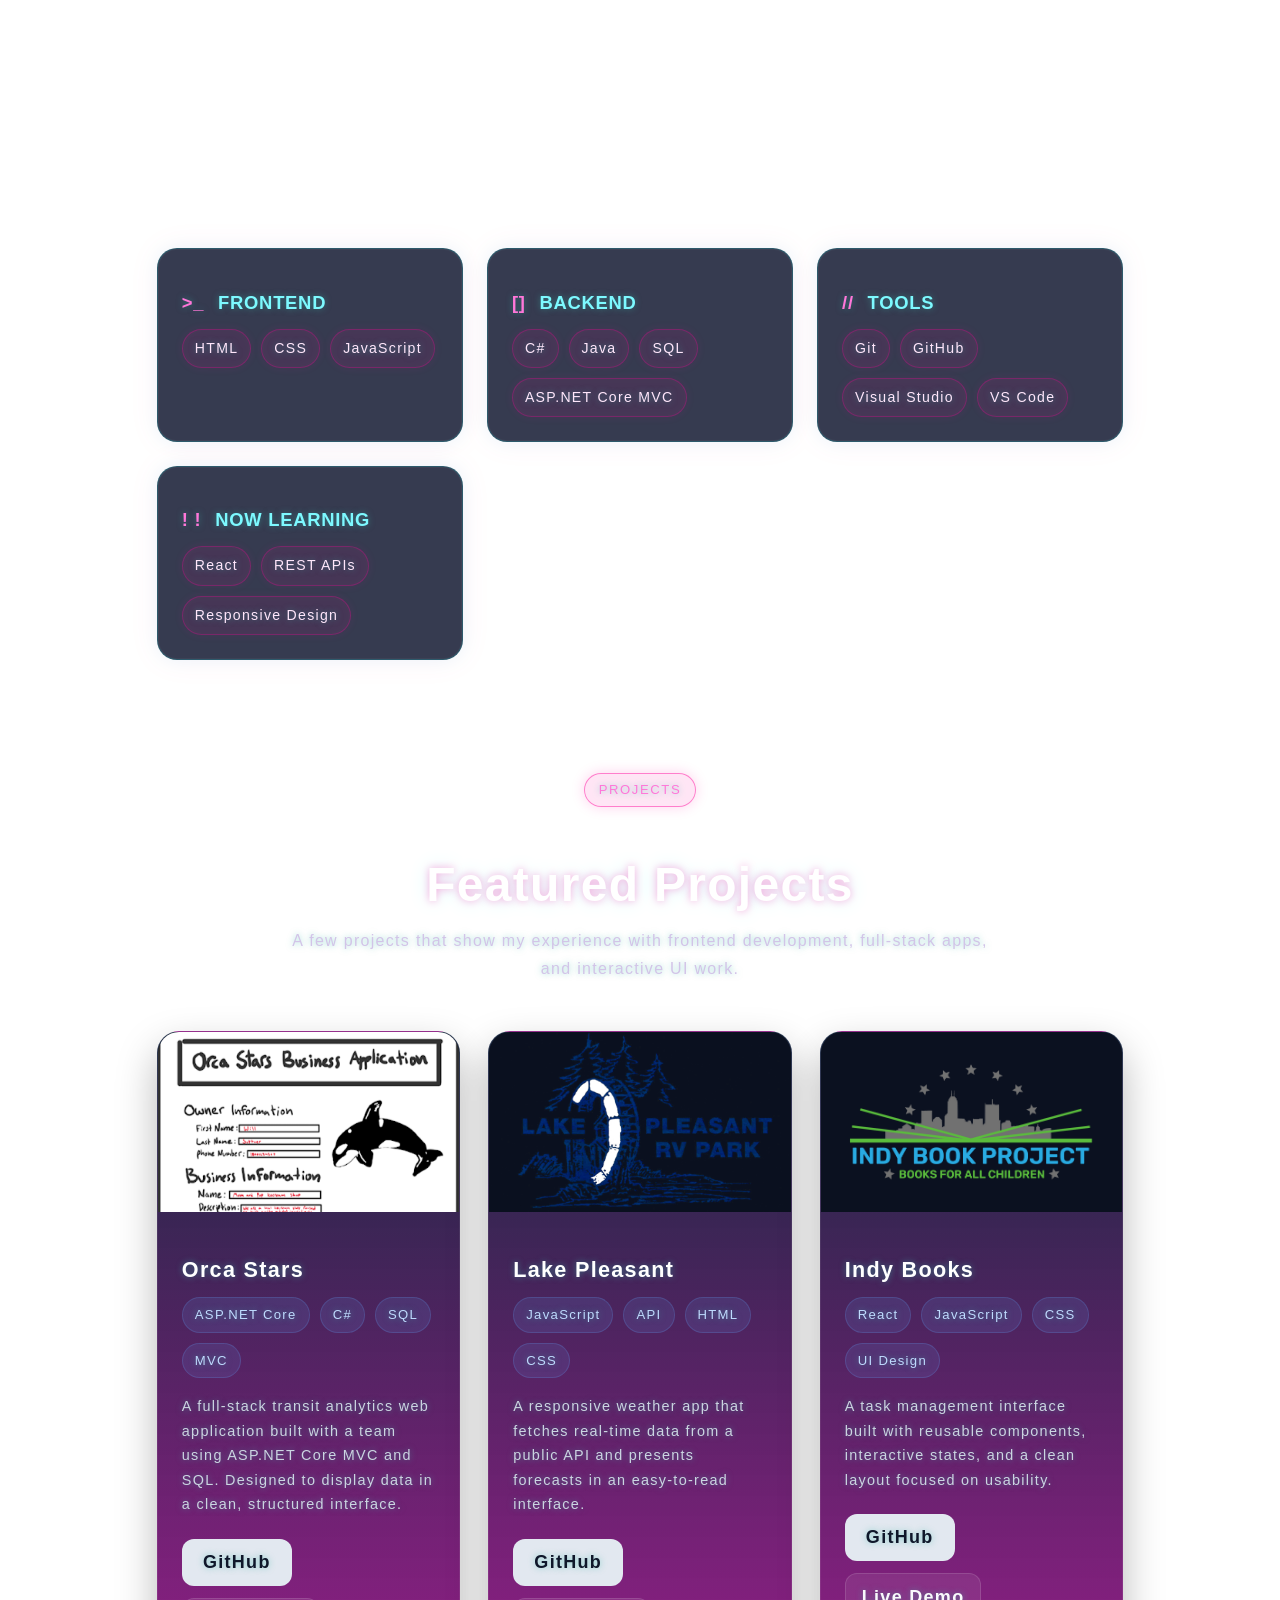
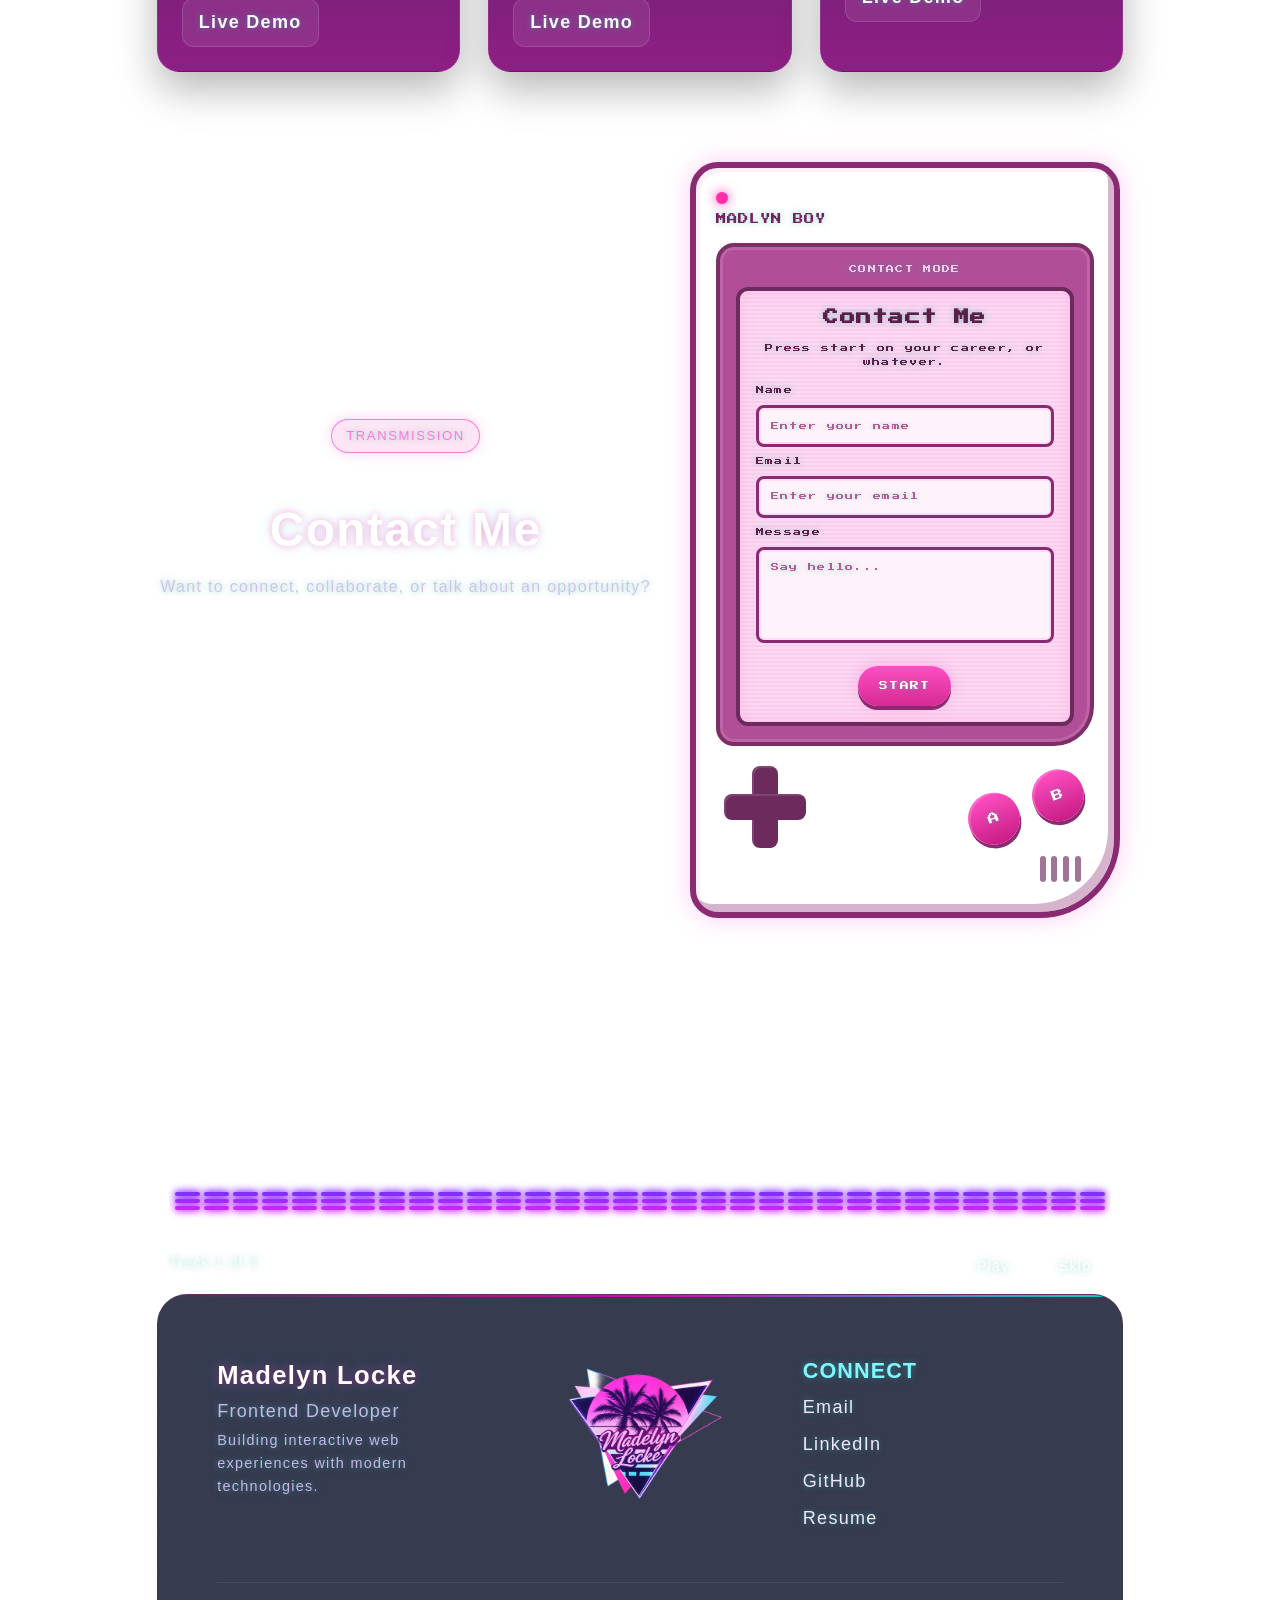
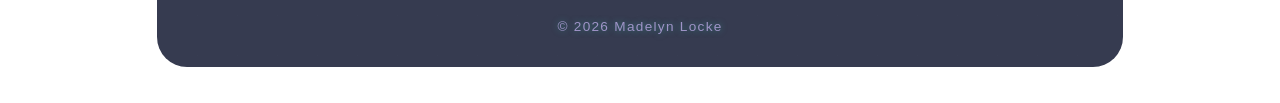
==== commit 03fcea41: "grid animation adjustment" ====
--- a/index.html
+++ b/index.html
@@ -278,23 +278,6 @@
   </div>
 </section>
 
-  <section class="audio-visualizer-section reveal-right">
-  <div class="audio-header"><p class="about-tag" style="margin: 0 auto;">Audio</p></div>
-  <div id="equalizer" class="equalizer"></div>
-
-  <div class="audio-footer">
-    <p id="track-label">Track 1 of 3</p>
-        <div class="audio-controls">
-      <button id="play-stop-btn" type="button">Play</button>
-      <button id="skip-btn" type="button">Skip</button>
-    </div>
-  </div>
-
-  <audio id="portfolio-audio" preload="auto"></audio>
-  <link rel="stylesheet" href="CSS/equalizer.css" />
-  <script src="JS/equalizer.js"></script>
-</section>
-
 <section class="contact-section" id="contact">
   <div class="tech-stack-header reveal-right">
     <p class="tech-stack-tag">Transmission</p>
@@ -355,6 +338,23 @@
     </div>
   </div>
 <!-- end contact form test-->
+</section>
+
+<section class="audio-visualizer-section reveal-right">
+  <div class="audio-header"><p class="about-tag" style="margin: 0 auto;"></p></div>
+  <div id="equalizer" class="equalizer"></div>
+
+  <div class="audio-footer">
+    <p id="track-label">Track 1 of 3</p>
+        <div class="audio-controls">
+      <button id="play-stop-btn" type="button">Play</button>
+      <button id="skip-btn" type="button">Skip</button>
+    </div>
+  </div>
+
+  <audio id="portfolio-audio" preload="auto"></audio>
+  <link rel="stylesheet" href="CSS/equalizer.css" />
+  <script src="JS/equalizer.js"></script>
 </section>
 
 <footer class="site-footer reveal-left">
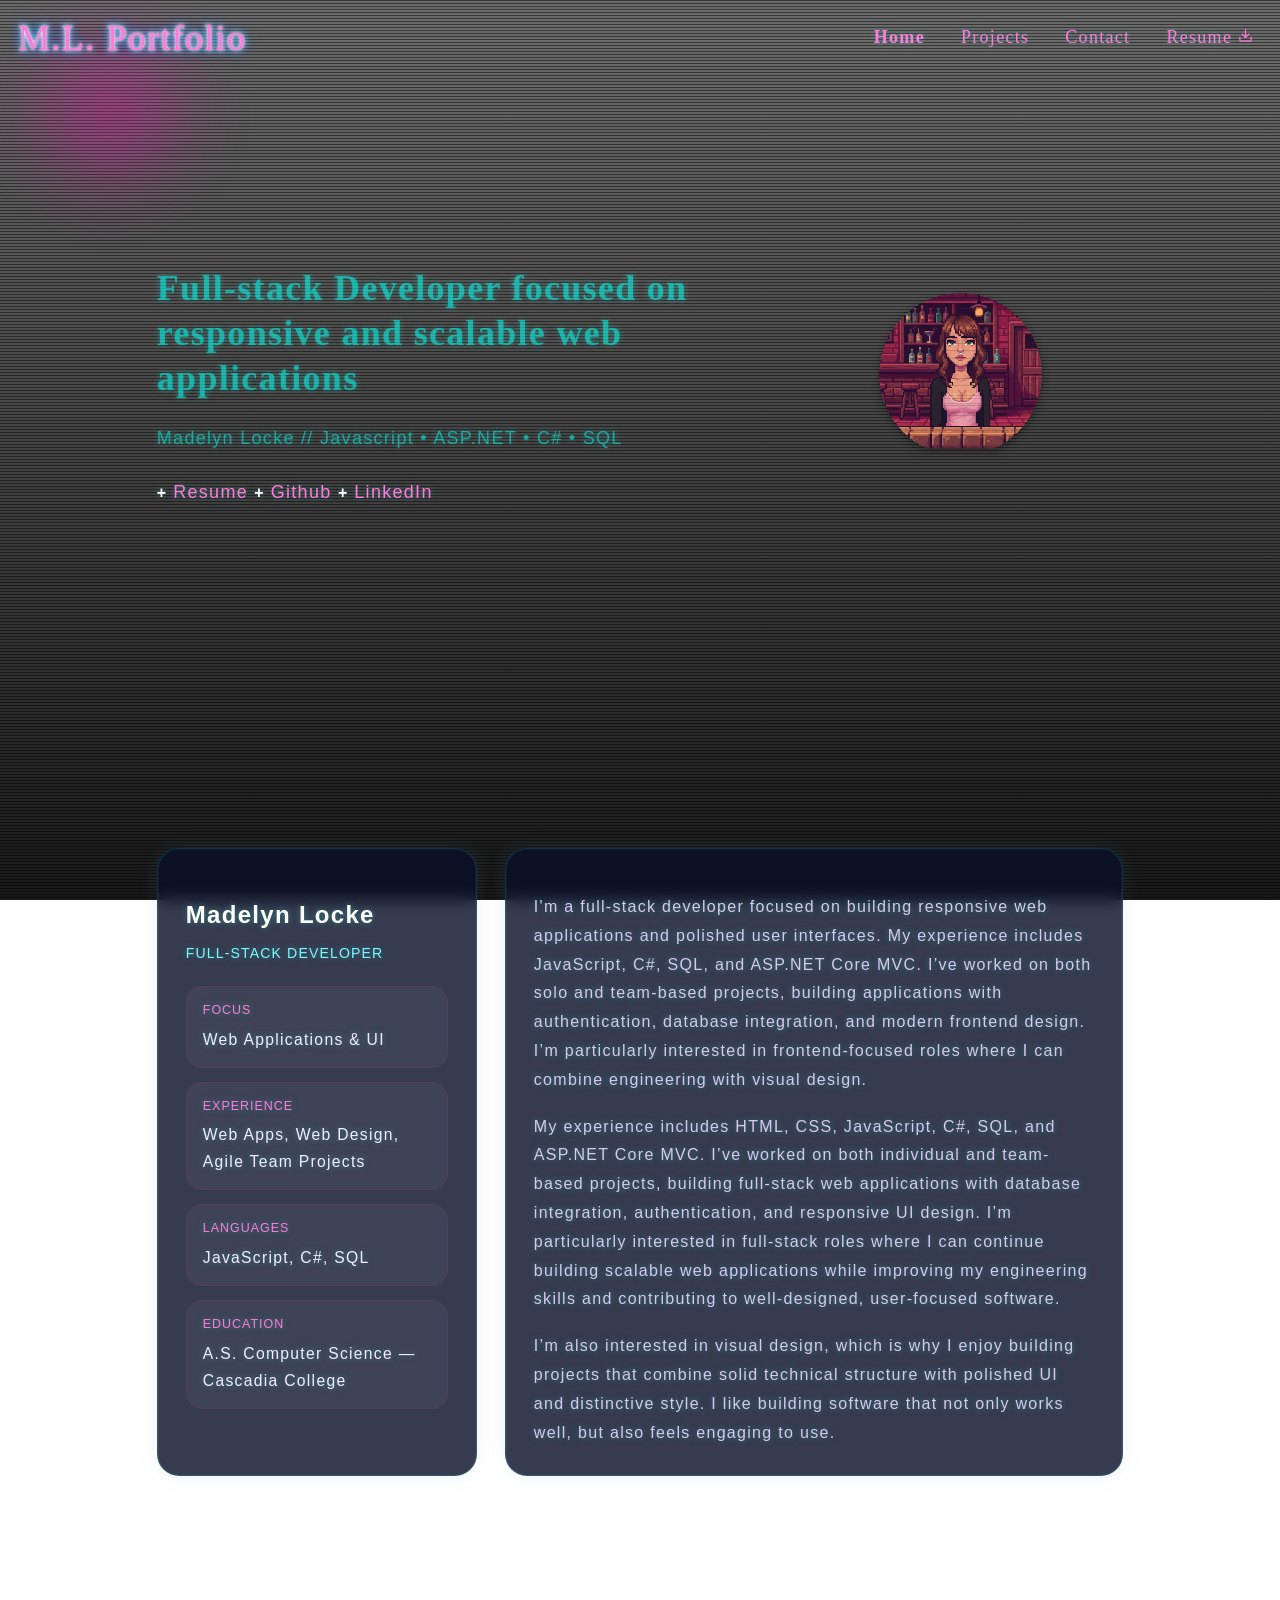
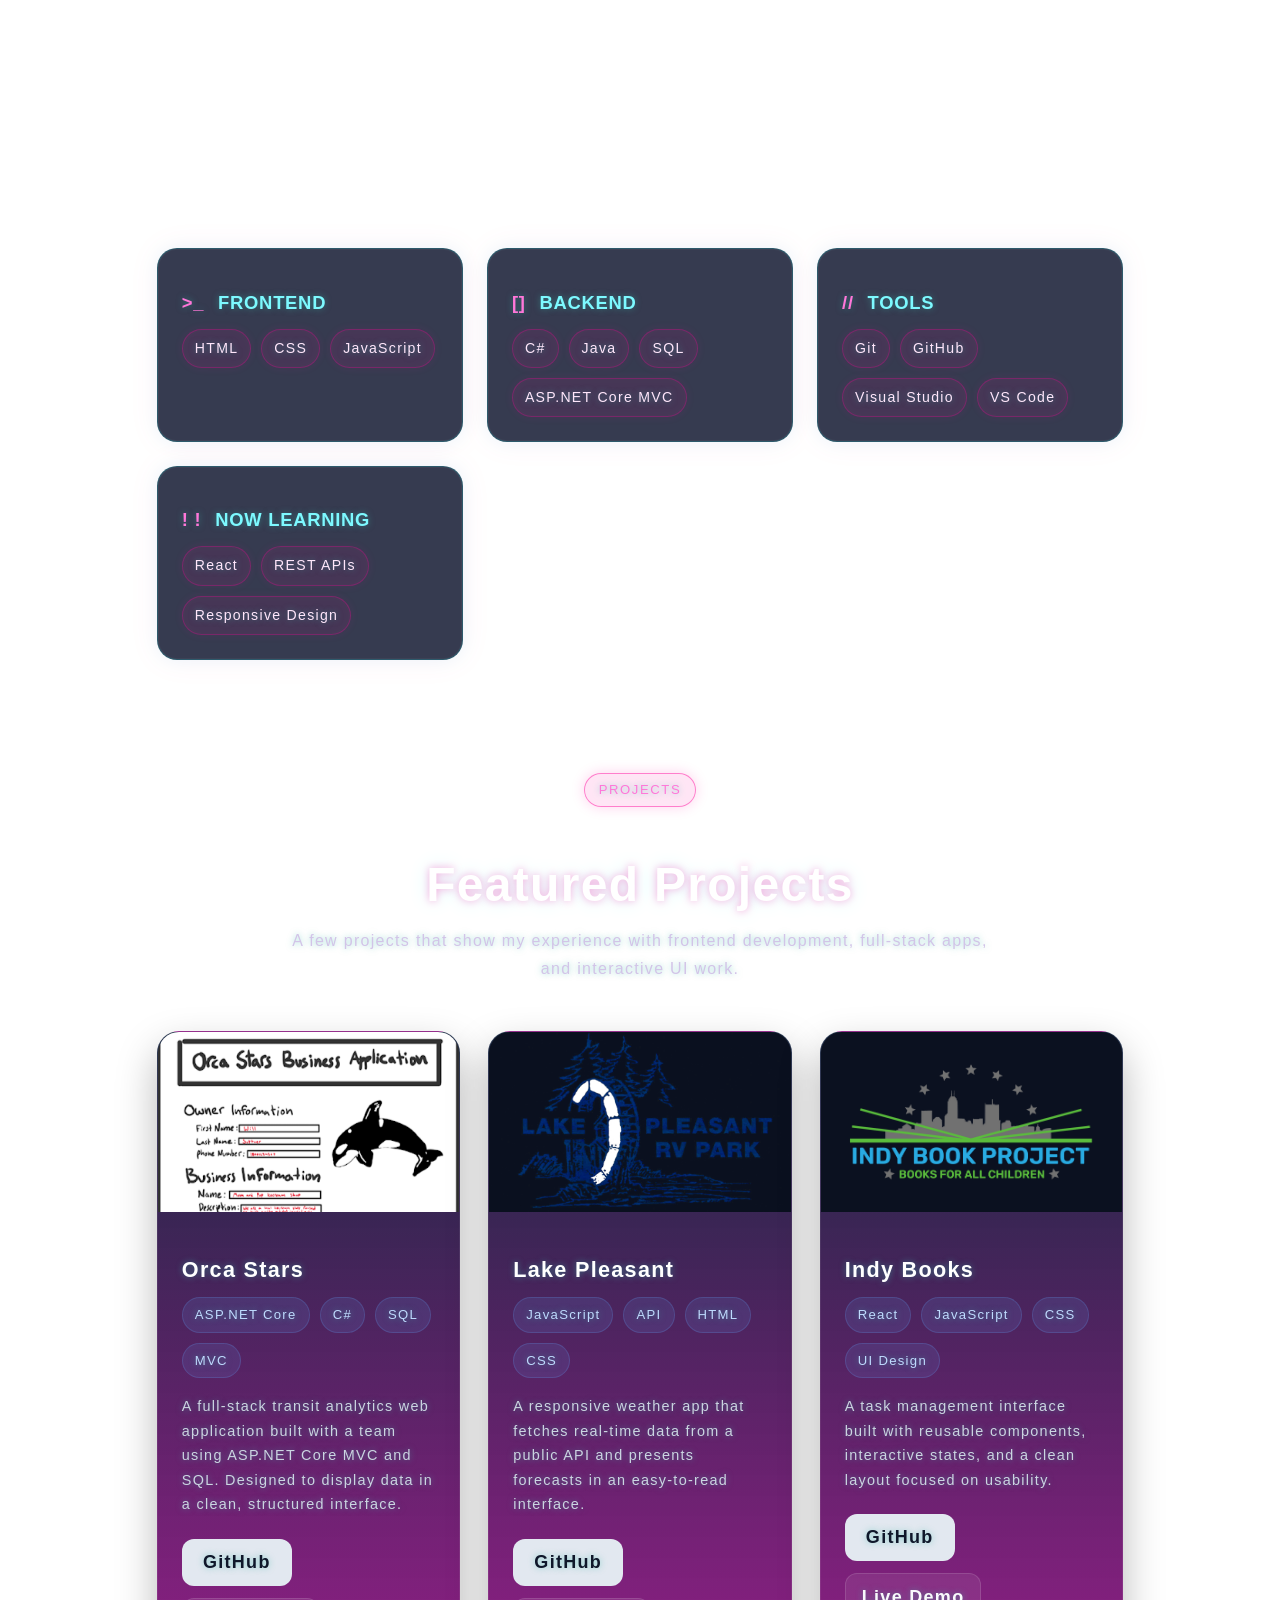
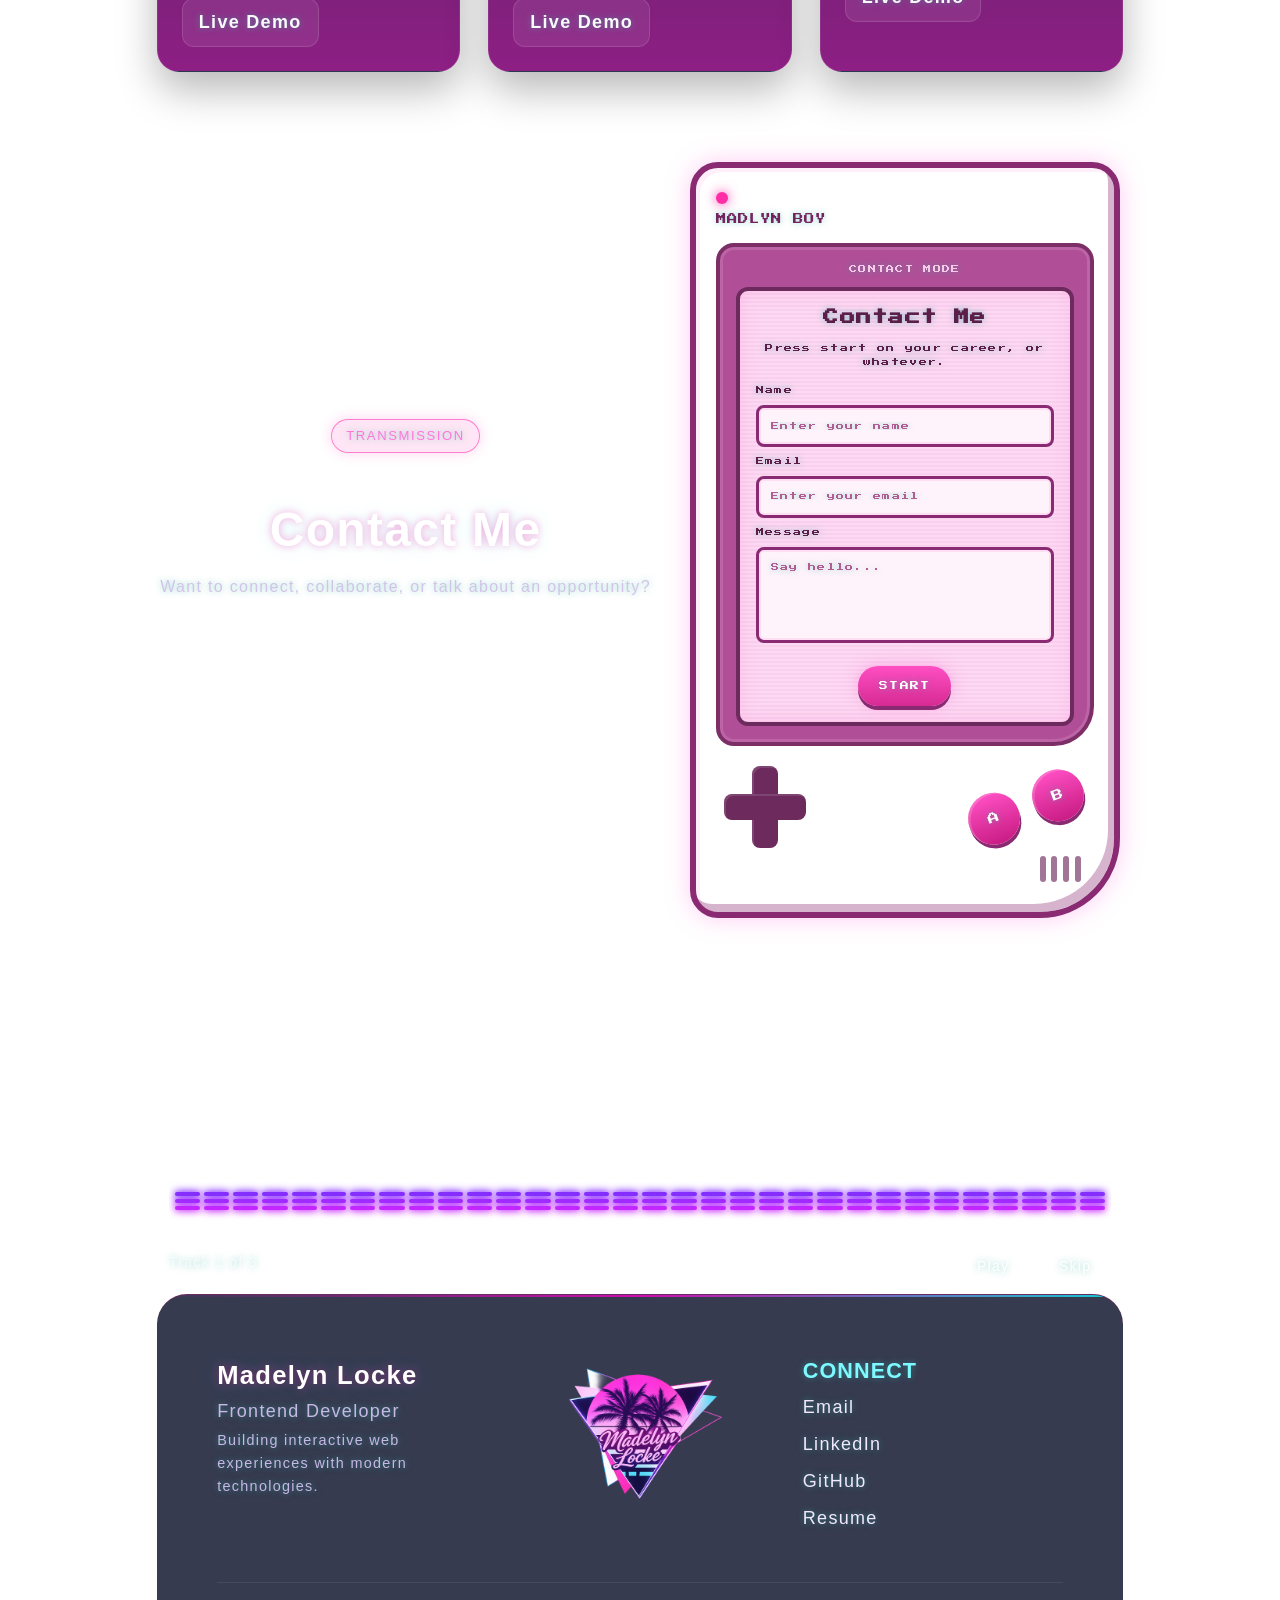
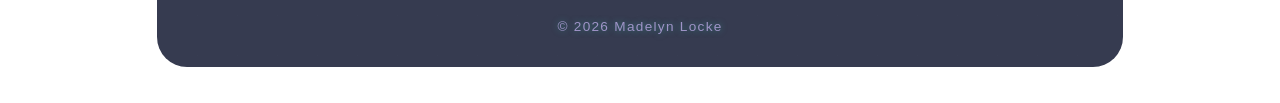
==== commit 2771ce62: "hero adjustments" ====
--- a/index.html
+++ b/index.html
@@ -54,7 +54,7 @@
       </div>
     </div>
     <div class="reveal-rotate">
-      <div class="bard"></div>
+      <div class="hero-img"><div class="bard"></div></div>
     </div>
   </div>
 </section>
@@ -65,8 +65,8 @@
     <h2>About Me</h2>
   </div>
 
-  <div class="about-grid reveal-right">
-    <div class="about-panel about-info-panel">
+  <div class="about-grid">
+    <div class="about-panel about-info-panel reveal-right">
       <h3>Madelyn Locke</h3>
       <p class="about-role">Full-stack Developer</p>
 
@@ -94,7 +94,7 @@
       </div>
     </div>
 
-    <div class="about-panel about-text-panel">
+    <div class="about-panel about-text-panel reveal-right">
         <p class>
           I'm a full-stack developer focused on building responsive web applications and polished user interfaces.
           My experience includes JavaScript, C#, SQL, and ASP.NET Core MVC. I’ve worked on both solo and team-based projects, 
@@ -181,8 +181,8 @@
     </p>
   </div>
 
-  <div class="project-grid reveal-left">
-    <article class="project-card">
+  <div class="project-grid">
+    <article class="project-card reveal-left">
       <div class="project-image-wrapper">
         <img src="IMG/orcas.png" alt="Screenshot of Orca Stars project">
       </div>
@@ -214,7 +214,7 @@
       </div>
     </article>
 
-    <article class="project-card">
+    <article class="project-card reveal-left">
       <div class="project-image-wrapper">
         <img src="IMG/lake.png" alt="Screenshot of Lake Pleasant project">
       </div>
@@ -245,7 +245,7 @@
       </div>
     </article>
 
-    <article class="project-card">
+    <article class="project-card reveal-left">
       <div class="project-image-wrapper">
         <img src="IMG/books.png" alt="Screenshot of Indy Books C# project">
       </div>
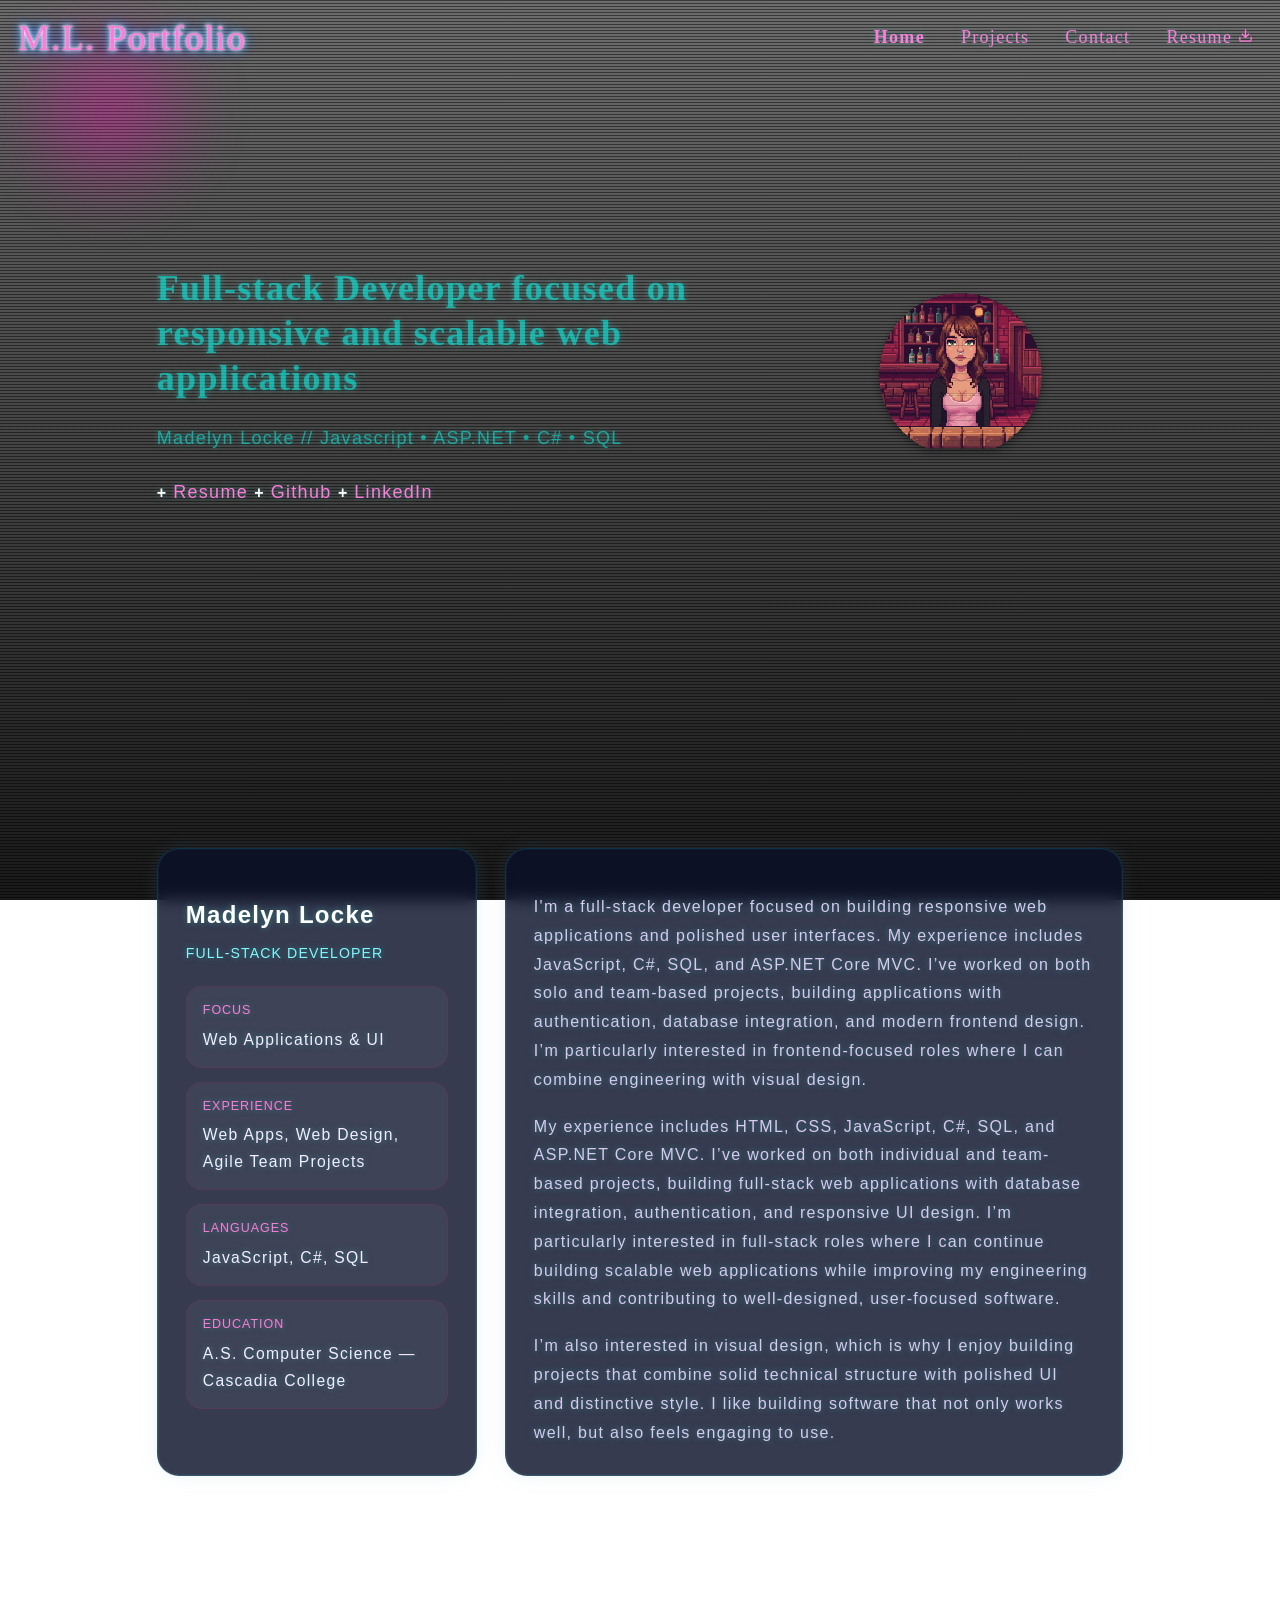
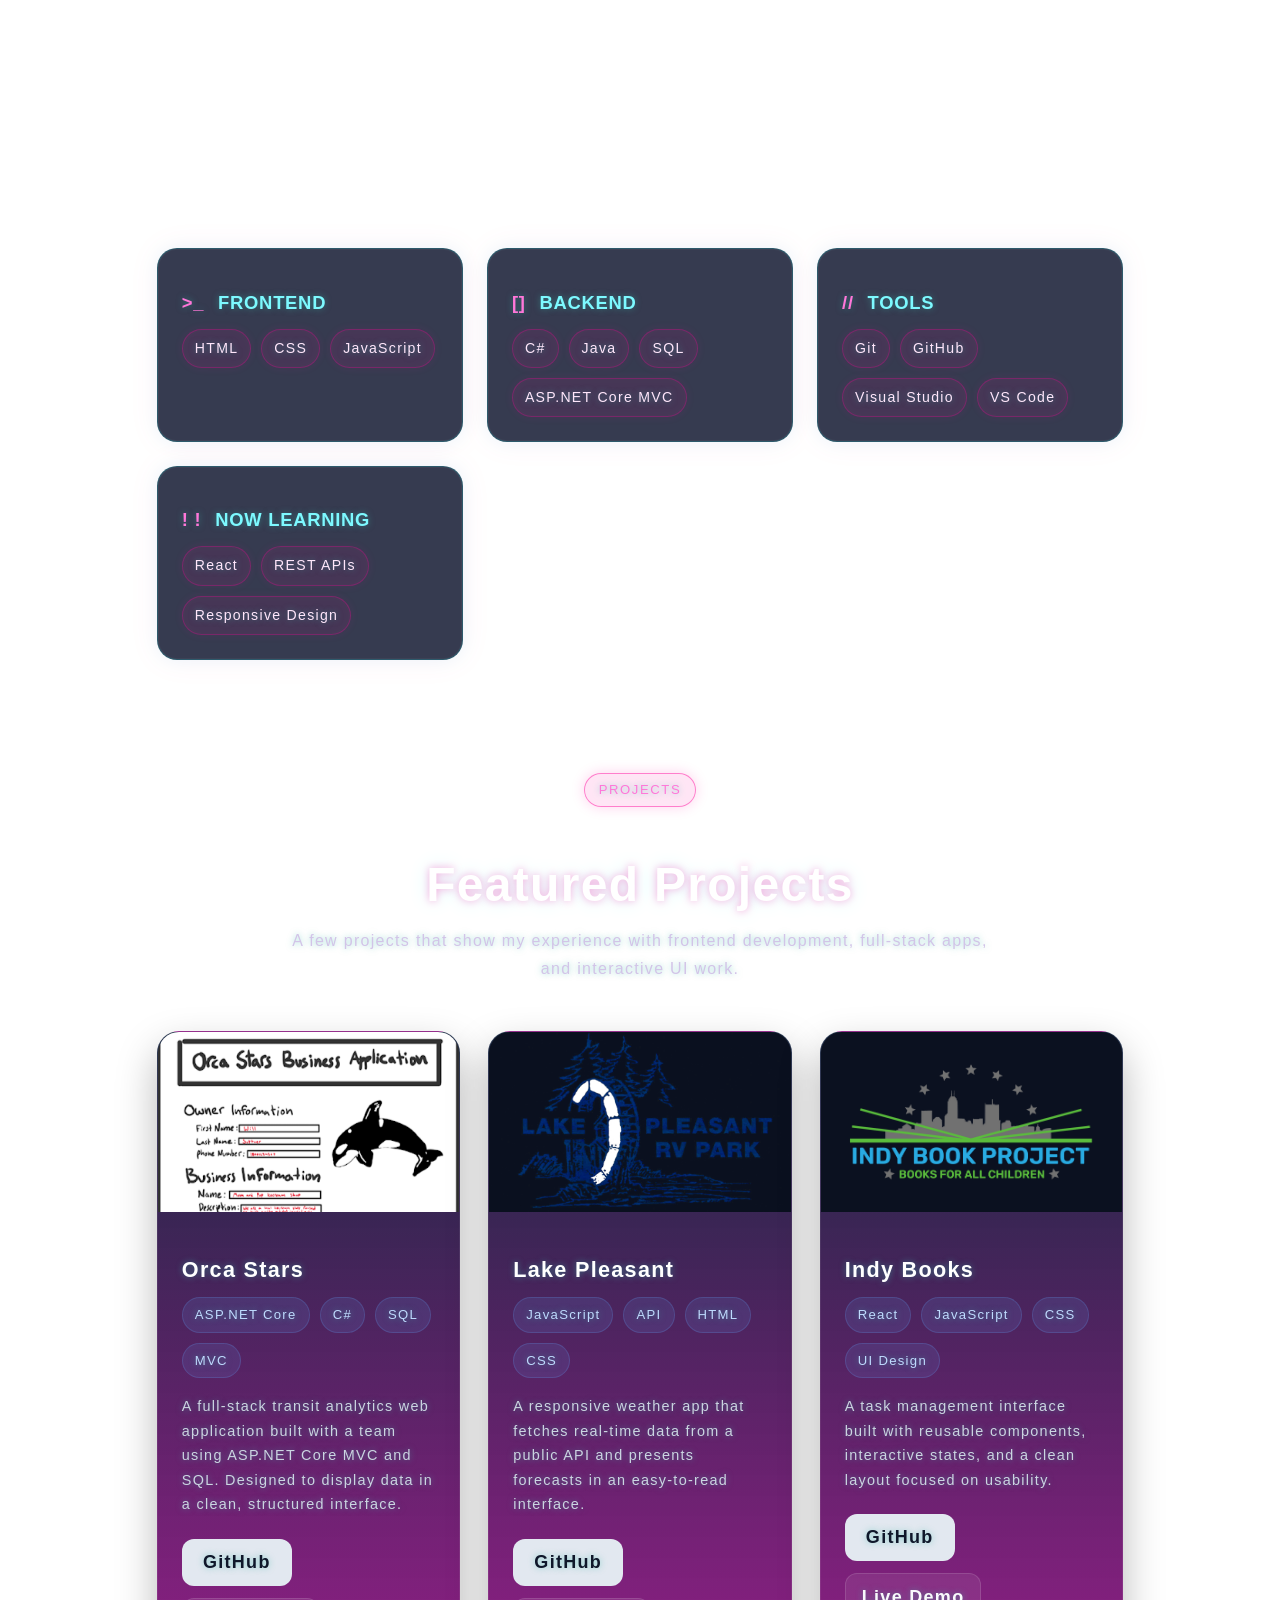
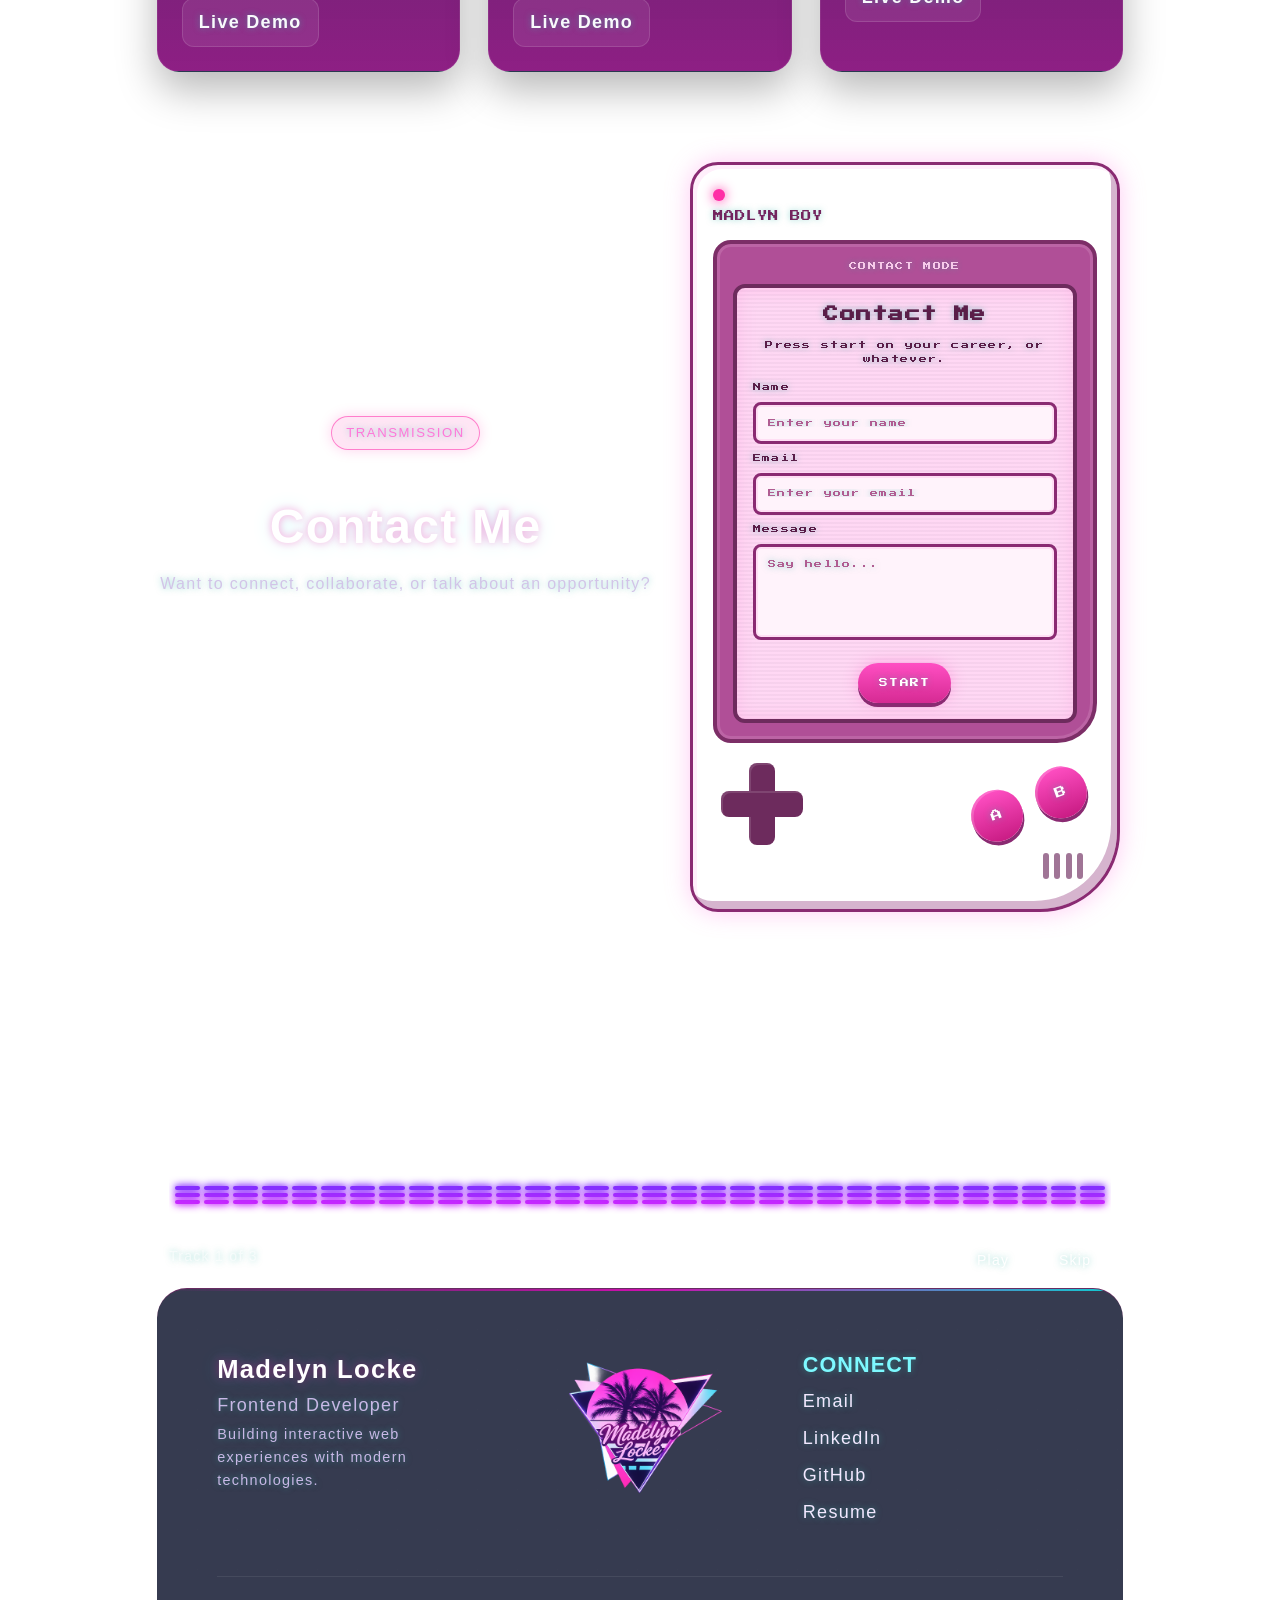
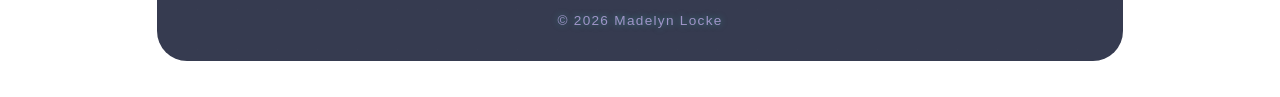
==== commit 7320ec5d: "Update index.html" ====
--- a/index.html
+++ b/index.html
@@ -35,366 +35,361 @@
         <li class="menu-item"><a href="#projects">Projects</a></li>
         <li class="menu-item"><a href="#contact" >Contact</a></li>
         <li class="menu-item"><a href="assets/tech-resume.pdf" download>Resume <svg width="15" height="15" viewBox="0 0 24 24" fill="none" stroke="currentColor" stroke-width="2" stroke-linecap="square"><path d="M21 15v4a2 2 0 0 1-2 2H5a2 2 0 0 1-2-2v-4"></path><polyline points="7 10 12 15 17 10"></polyline><line x1="12" y1="15" x2="12" y2="3"></line></svg></a></li>
-        </ul>
-      </div>
-    </nav>
-  </header>
+      </ul>
+    </div>
+  </nav>
+</header>
 
 <div id="content" class="content">
 
-<section class="hero-intro">
-  <div class="hero-intro-content bouncy">
-    <div class="hero-intro-text">
-      <h1 class="slogan lightning-effect">Full-stack Developer focused on responsive and scalable web applications</h1>
-      <p>Madelyn Locke // Javascript • ASP.NET • C# • SQL</p>
-      <div class="action-wrapper">
-        <a href="assets/tech-resume.pdf" class="hero-btn main-action plus" target="_blank" rel="noopener noreferrer">Resume</a>
-        <a href="https://github.com/madelynmlocke" class="hero-btn main-action plus" target="_blank" rel="noopener noreferrer">Github</a>
-        <a href="https://www.linkedin.com/in/madelyn-locke/" class="hero-btn plus" target="_blank" rel="noopener noreferrer">LinkedIn</a>
-      </div>
-    </div>
-    <div class="reveal-rotate">
-      <div class="hero-img"><div class="bard"></div></div>
-    </div>
-  </div>
-</section>
-
-<section class="tech-stack" id="about">
-  <div class="tech-stack-header reveal-left">
-    <p class="tech-stack-tag">Profile</p>
-    <h2>About Me</h2>
-  </div>
-
-  <div class="about-grid">
-    <div class="about-panel about-info-panel reveal-right">
-      <h3>Madelyn Locke</h3>
-      <p class="about-role">Full-stack Developer</p>
-
-      <div class="about-stats">
-        <div class="about-stat">
-          <span class="stat-label">Focus</span>
-          <span class="stat-value">Web Applications & UI</span>
-        </div>
-
-        <div class="about-stat">
-          <span class="stat-label">Experience</span>
-          <span class="stat-value">Web Apps, Web Design, Agile Team Projects</span>
-        </div>
-
-        <div class="about-stat">
-          <span class="stat-label">Languages</span>
-          <span class="stat-value">JavaScript, C#, SQL</span>
-        </div>
-
-        <div class="about-stat">
-          <span class="stat-label">Education</span>
-          <span class="stat-value">A.S. Computer Science — Cascadia College</span>
-        </div>
-
-      </div>
-    </div>
-
-    <div class="about-panel about-text-panel reveal-right">
-        <p class>
-          I'm a full-stack developer focused on building responsive web applications and polished user interfaces.
-          My experience includes JavaScript, C#, SQL, and ASP.NET Core MVC. I’ve worked on both solo and team-based projects, 
-          building applications with authentication, database integration, and modern frontend design. I’m particularly interested 
-          in frontend-focused roles where I can combine engineering with visual design.
-        </p>
-
-        <p>
-            My experience includes HTML, CSS, JavaScript, C#, SQL, and ASP.NET Core MVC.
-            I’ve worked on both individual and team-based projects,
-            building full-stack web applications with database integration,
-            authentication, and responsive UI design.
-
-            I’m particularly interested in full-stack roles where I can continue
-            building scalable web applications while improving my engineering skills and
-            contributing to well-designed, user-focused software.
-        </p>
-
-        <p>
-          I’m also interested in visual design, which is why I enjoy building projects
-          that combine solid technical structure with polished UI and distinctive style. 
-          I like building software that not only works well, but also feels engaging to use.
-        </p>
-    </div>
-  </div>
-</section>
-
-<section class="tech-stack" id="tech-stack">
-  <div class="tech-stack-header reveal-left">
-    <p class="tech-stack-tag">Systems</p>
-    <h2>Tech Stack</h2>
-    <p class="tech-stack-subtext">
-      Technologies I’ve used in web development, software projects, and team-based application work.
-    </p>
-  </div>
-
-  <div class="tech-stack-grid reveal-right">
-    <article class="stack-panel">
-      <h3><span class="panel-icon">&gt;_</span> Frontend</h3>
-      <div class="stack-badges">
-        <span>HTML</span>
-        <span>CSS</span>
-        <span>JavaScript</span>
-      </div>
-    </article>
-
-    <article class="stack-panel">
-      <h3><span class="panel-icon">[]</span> Backend</h3>
-      <div class="stack-badges">
-        <span>C#</span>
-        <span>Java</span>
-        <span>SQL</span>
-        <span>ASP.NET Core MVC</span>
-      </div>
-    </article>
-
-    <article class="stack-panel">
-      <h3><span class="panel-icon">//</span> Tools</h3>
-      <div class="stack-badges">
-        <span>Git</span>
-        <span>GitHub</span>
-        <span>Visual Studio</span>
-        <span>VS Code</span>
-      </div>
-    </article>
-
-    <article class="stack-panel">
-      <h3><span class="panel-icon">! !</span> Now Learning</h3>
-      <div class="stack-badges">
-        <span>React</span>
-        <span>REST APIs</span>
-        <span>Responsive Design</span>
-      </div>
-    </article>
-  </div>
-</section>
-
-<section class="projects" id="projects">
-  <div class="tech-stack-header reveal-rotate">
-    <p class="tech-stack-tag">Projects</p>
-    <h2>Featured Projects</h2>
-    <p class="tech-stack-subtext">
-      A few projects that show my experience with frontend development, full-stack apps, and interactive UI work.
-    </p>
-  </div>
-
-  <div class="project-grid">
-    <article class="project-card reveal-left">
-      <div class="project-image-wrapper">
-        <img src="IMG/orcas.png" alt="Screenshot of Orca Stars project">
-      </div>
-
-      <div class="project-content">
-        <h3>Orca Stars</h3>
-
-        <div class="project-tags">
-          <span>ASP.NET Core</span>
-          <span>C#</span>
-          <span>SQL</span>
-          <span>MVC</span>
-        </div>
-
-        <p>
-          A full-stack transit analytics web application built with a team using
-          ASP.NET Core MVC and SQL. Designed to display data in a clean,
-          structured interface.
-        </p>
-
-        <div class="project-links">
-          <a href="https://github.com/Cascadia-Connections/orca-stars" target="_blank" rel="noopener noreferrer">
-            GitHub
-          </a>
-          <a href="#" target="_blank" rel="noopener noreferrer">
-            Live Demo
-          </a>
-        </div>
-      </div>
-    </article>
-
-    <article class="project-card reveal-left">
-      <div class="project-image-wrapper">
-        <img src="IMG/lake.png" alt="Screenshot of Lake Pleasant project">
-      </div>
-
-      <div class="project-content">
-        <h3>Lake Pleasant</h3>
-
-        <div class="project-tags">
-          <span>JavaScript</span>
-          <span>API</span>
+  <section class="hero-intro">
+    <div class="hero-intro-content bouncy">
+      <div class="hero-intro-text">
+        <h1 class="slogan lightning-effect">Full-stack Developer focused on responsive and scalable web applications</h1>
+        <p>Madelyn Locke // Javascript • ASP.NET • C# • SQL</p>
+        <div class="action-wrapper">
+          <a href="assets/tech-resume.pdf" class="hero-btn main-action plus" target="_blank" rel="noopener noreferrer">Resume</a>
+          <a href="https://github.com/madelynmlocke" class="hero-btn main-action plus" target="_blank" rel="noopener noreferrer">Github</a>
+          <a href="https://www.linkedin.com/in/madelyn-locke/" class="hero-btn plus" target="_blank" rel="noopener noreferrer">LinkedIn</a>
+        </div>
+      </div>
+      <div class="reveal-rotate">
+        <div class="hero-img"><div class="bard"></div></div>
+      </div>
+    </div>
+  </section>
+
+  <section class="tech-stack" id="about">
+    <div class="tech-stack-header reveal-left">
+      <p class="tech-stack-tag">Profile</p>
+      <h2>About Me</h2>
+    </div>
+
+    <div class="about-grid">
+      <div class="about-panel about-info-panel reveal-right">
+        <h3>Madelyn Locke</h3>
+        <p class="about-role">Full-stack Developer</p>
+
+        <div class="about-stats">
+          <div class="about-stat">
+            <span class="stat-label">Focus</span>
+            <span class="stat-value">Web Applications & UI</span>
+          </div>
+
+          <div class="about-stat">
+            <span class="stat-label">Experience</span>
+            <span class="stat-value">Web Apps, Web Design, Agile Team Projects</span>
+          </div>
+
+          <div class="about-stat">
+            <span class="stat-label">Languages</span>
+            <span class="stat-value">JavaScript, C#, SQL</span>
+          </div>
+
+          <div class="about-stat">
+            <span class="stat-label">Education</span>
+            <span class="stat-value">A.S. Computer Science — Cascadia College</span>
+          </div>
+
+        </div>
+      </div>
+      <div class="about-panel about-text-panel reveal-right">
+          <p class>
+            I'm a full-stack developer focused on building responsive web applications and polished user interfaces.
+            My experience includes JavaScript, C#, SQL, and ASP.NET Core MVC. I’ve worked on both solo and team-based projects, 
+            building applications with authentication, database integration, and modern frontend design. I’m particularly interested 
+            in frontend-focused roles where I can combine engineering with visual design.
+          </p>
+          <p>
+              My experience includes HTML, CSS, JavaScript, C#, SQL, and ASP.NET Core MVC.
+              I’ve worked on both individual and team-based projects,
+              building full-stack web applications with database integration,
+              authentication, and responsive UI design.
+              I’m particularly interested in full-stack roles where I can continue
+              building scalable web applications while improving my engineering skills and
+              contributing to well-designed, user-focused software.
+          </p>
+          <p>
+            I’m also interested in visual design, which is why I enjoy building projects
+            that combine solid technical structure with polished UI and distinctive style. 
+            I like building software that not only works well, but also feels engaging to use.
+          </p>
+      </div>
+    </div>
+  </section>
+
+  <section class="tech-stack" id="tech-stack">
+    <div class="tech-stack-header reveal-left">
+      <p class="tech-stack-tag">Systems</p>
+      <h2>Tech Stack</h2>
+      <p class="tech-stack-subtext">
+        Technologies I’ve used in web development, software projects, and team-based application work.
+      </p>
+    </div>
+
+    <div class="tech-stack-grid reveal-right">
+      <article class="stack-panel">
+        <h3><span class="panel-icon">&gt;_</span> Frontend</h3>
+        <div class="stack-badges">
           <span>HTML</span>
           <span>CSS</span>
-        </div>
-
-        <p>
-          A responsive weather app that fetches real-time data from a public API
-          and presents forecasts in an easy-to-read interface.
+          <span>JavaScript</span>
+        </div>
+      </article>
+
+      <article class="stack-panel">
+        <h3><span class="panel-icon">[]</span> Backend</h3>
+        <div class="stack-badges">
+          <span>C#</span>
+          <span>Java</span>
+          <span>SQL</span>
+          <span>ASP.NET Core MVC</span>
+        </div>
+      </article>
+
+      <article class="stack-panel">
+        <h3><span class="panel-icon">//</span> Tools</h3>
+        <div class="stack-badges">
+          <span>Git</span>
+          <span>GitHub</span>
+          <span>Visual Studio</span>
+          <span>VS Code</span>
+        </div>
+      </article>
+
+      <article class="stack-panel">
+        <h3><span class="panel-icon">! !</span> Now Learning</h3>
+        <div class="stack-badges">
+          <span>React</span>
+          <span>REST APIs</span>
+          <span>Responsive Design</span>
+        </div>
+      </article>
+    </div>
+  </section>
+
+  <section class="projects" id="projects">
+    <div class="tech-stack-header reveal-rotate">
+      <p class="tech-stack-tag">Projects</p>
+      <h2>Featured Projects</h2>
+      <p class="tech-stack-subtext">
+        A few projects that show my experience with frontend development, full-stack apps, and interactive UI work.
+      </p>
+    </div>
+
+    <div class="project-grid">
+      <article class="project-card reveal-left">
+        <div class="project-image-wrapper">
+          <img src="IMG/orcas.png" alt="Screenshot of Orca Stars project">
+        </div>
+
+        <div class="project-content">
+          <h3>Orca Stars</h3>
+
+          <div class="project-tags">
+            <span>ASP.NET Core</span>
+            <span>C#</span>
+            <span>SQL</span>
+            <span>MVC</span>
+          </div>
+
+          <p>
+            A full-stack transit analytics web application built with a team using
+            ASP.NET Core MVC and SQL. Designed to display data in a clean,
+            structured interface.
+          </p>
+
+          <div class="project-links">
+            <a href="https://github.com/Cascadia-Connections/orca-stars" target="_blank" rel="noopener noreferrer">
+              GitHub
+            </a>
+            <a href="#" target="_blank" rel="noopener noreferrer">
+              Live Demo
+            </a>
+          </div>
+        </div>
+      </article>
+
+      <article class="project-card reveal-left">
+        <div class="project-image-wrapper">
+          <img src="IMG/lake.png" alt="Screenshot of Lake Pleasant project">
+        </div>
+
+        <div class="project-content">
+          <h3>Lake Pleasant</h3>
+
+          <div class="project-tags">
+            <span>JavaScript</span>
+            <span>API</span>
+            <span>HTML</span>
+            <span>CSS</span>
+          </div>
+
+          <p>
+            A responsive weather app that fetches real-time data from a public API
+            and presents forecasts in an easy-to-read interface.
+          </p>
+
+          <div class="project-links">
+            <a href="https://github.com/lake-pleasent-rv-park-website/Git---Lake-Pleasent-RV-Park" target="_blank" rel="noopener noreferrer">
+              GitHub
+            </a>
+            <a href="#" target="_blank" rel="noopener noreferrer">
+              Live Demo
+            </a>
+          </div>
+        </div>
+      </article>
+
+      <article class="project-card reveal-left">
+        <div class="project-image-wrapper">
+          <img src="IMG/books.png" alt="Screenshot of Indy Books C# project">
+        </div>
+
+        <div class="project-content">
+          <h3>Indy Books</h3>
+
+          <div class="project-tags">
+            <span>React</span>
+            <span>JavaScript</span>
+            <span>CSS</span>
+            <span>UI Design</span>
+          </div>
+
+          <p>
+            A task management interface built with reusable components, interactive
+            states, and a clean layout focused on usability.
+          </p>
+
+          <div class="project-links">
+            <a href="https://github.com/madelynmlocke/bit285_indy_books_03" target="_blank" rel="noopener noreferrer">
+              GitHub
+            </a>
+            <a href="#" target="_blank" rel="noopener noreferrer">
+              Live Demo
+            </a>
+          </div>
+        </div>
+      </article>
+    </div>
+  </section>
+
+  <section class="contact-section" id="contact">
+    <div class="tech-stack-header reveal-right">
+      <p class="tech-stack-tag">Transmission</p>
+      <h2>Contact Me</h2>
+      <p class="tech-stack-subtext">
+        Want to connect, collaborate, or talk about an opportunity?
+      </p>
+    </div>
+    <link rel="preconnect" href="https://fonts.googleapis.com">
+    <link rel="preconnect" href="https://fonts.gstatic.com" crossorigin>
+    <link href="https://fonts.googleapis.com/css2?family=Press+Start+2P&display=swap" rel="stylesheet">
+
+    <div class="gameboy-shell reveal-left">
+      <div class="power-light"></div>
+      <p class="console-brand">MADLYN BOY</p>
+
+      <div class="gameboy-screen-wrap">
+        <div class="screen-header">
+          <span class="battery-text">CONTACT MODE</span>
+        </div>
+
+        <div class="gameboy-screen" id="gameboyScreen">
+          <div class="screen-inner">
+            <h2>Contact Me</h2>
+            <p class="screen-subtitle">Press start on your career, or whatever.</p>
+
+            <form class="gameboy-form" action="#" method="post">
+              <label for="name">Name</label>
+              <input type="text" id="name" name="name" placeholder="Enter your name" required>
+
+              <label for="email">Email</label>
+              <input type="email" id="email" name="email" placeholder="Enter your email" required>
+
+              <label for="message">Message</label>
+              <textarea id="message" name="message" rows="5" placeholder="Say hello..." required></textarea>
+
+              <button type="submit" class="start-button">START</button>
+            </form>
+          </div>
+        </div>
+      </div>
+
+      <div class="controls">
+        <div class="dpad">
+          <span class="dpad-vertical"></span>
+          <span class="dpad-horizontal"></span>
+        </div>
+
+        <div class="action-buttons">
+          <button type="button" class="btn-a">A</button>
+          <button type="button" class="btn-b">B</button>
+        </div>
+      </div>
+
+      <div class="speaker">
+        <span></span><span></span><span></span><span></span>
+      </div>
+    </div>
+  </section>
+
+  <section class="audio-visualizer-section reveal-right">
+    <div class="audio-header"><p class="about-tag" style="margin: 0 auto;"></p></div>
+    <div id="equalizer" class="equalizer"></div>
+
+    <div class="audio-footer">
+      <p id="track-label">Track 1 of 3</p>
+      <div class="audio-controls">
+        <button id="play-stop-btn" type="button">Play</button>
+        <button id="skip-btn" type="button">Skip</button>
+      </div>
+    </div>
+
+    <audio id="portfolio-audio" preload="auto"></audio>
+    <link rel="stylesheet" href="CSS/equalizer.css" />
+    <script src="JS/equalizer.js"></script>
+  </section>
+
+  <footer class="site-footer reveal-left">
+    <div class="footer-grid">
+      <div class="footer-brand">
+        <h3>Madelyn Locke</h3>
+        <p>Frontend Developer</p>
+        <p class="footer-tagline">
+          Building interactive web experiences with modern technologies.
         </p>
-
-        <div class="project-links">
-          <a href="https://github.com/lake-pleasent-rv-park-website/Git---Lake-Pleasent-RV-Park" target="_blank" rel="noopener noreferrer">
-            GitHub
-          </a>
-          <a href="#" target="_blank" rel="noopener noreferrer">
-            Live Demo
-          </a>
-        </div>
-      </div>
-    </article>
-
-    <article class="project-card reveal-left">
-      <div class="project-image-wrapper">
-        <img src="IMG/books.png" alt="Screenshot of Indy Books C# project">
-      </div>
-
-      <div class="project-content">
-        <h3>Indy Books</h3>
-
-        <div class="project-tags">
-          <span>React</span>
-          <span>JavaScript</span>
-          <span>CSS</span>
-          <span>UI Design</span>
-        </div>
-
-        <p>
-          A task management interface built with reusable components, interactive
-          states, and a clean layout focused on usability.
-        </p>
-
-        <div class="project-links">
-          <a href="https://github.com/madelynmlocke/bit285_indy_books_03" target="_blank" rel="noopener noreferrer">
-            GitHub
-          </a>
-          <a href="#" target="_blank" rel="noopener noreferrer">
-            Live Demo
-          </a>
-        </div>
-      </div>
-    </article>
-  </div>
-</section>
-
-<section class="contact-section" id="contact">
-  <div class="tech-stack-header reveal-right">
-    <p class="tech-stack-tag">Transmission</p>
-    <h2>Contact Me</h2>
-    <p class="tech-stack-subtext">
-      Want to connect, collaborate, or talk about an opportunity?
-    </p>
-  </div>
-  <!--contact form test-->
-<link rel="preconnect" href="https://fonts.googleapis.com">
-<link rel="preconnect" href="https://fonts.gstatic.com" crossorigin>
-<link href="https://fonts.googleapis.com/css2?family=Press+Start+2P&display=swap" rel="stylesheet">
-
-  <div class="gameboy-shell reveal-left">
-    <div class="power-light"></div>
-    <p class="console-brand">MADLYN BOY</p>
-
-    <div class="gameboy-screen-wrap">
-      <div class="screen-header">
-        <span class="battery-text">CONTACT MODE</span>
-      </div>
-
-<div class="gameboy-screen" id="gameboyScreen">
-  <div class="screen-inner">
-    <h2>Contact Me</h2>
-    <p class="screen-subtitle">Press start on your career, or whatever.</p>
-
-    <form class="gameboy-form" action="#" method="post">
-      <label for="name">Name</label>
-      <input type="text" id="name" name="name" placeholder="Enter your name" required>
-
-      <label for="email">Email</label>
-      <input type="email" id="email" name="email" placeholder="Enter your email" required>
-
-      <label for="message">Message</label>
-      <textarea id="message" name="message" rows="5" placeholder="Say hello..." required></textarea>
-
-      <button type="submit" class="start-button">START</button>
-    </form>
-  </div>
+      </div>
+
+      <div class="footer-logo">
+        <img src="IMG/logo.png" alt="portfolio logo" class="footer-logo-img" loading="lazy">
+      </div>
+
+      <div class="footer-links">
+        <h4>Connect</h4>
+        <a href="mailto:madelyn.m.locke@gmail.com" target="_blank" rel="noopener noreferrer">Email</a>
+        <a href="https://www.linkedin.com/in/madelyn-locke/" target="_blank" rel="noopener noreferrer">LinkedIn</a>
+        <a href="https://github.com/madelynmlocke" target="_blank" rel="noopener noreferrer">GitHub</a>
+        <a href="assets/tech-resume.pdf" download>Resume</a>
+      </div>
+    </div>
+
+    <div class="footer-bottom">
+      <p>© 2026 Madelyn Locke</p>
+    </div>
+  </footer>
+
 </div>
-    </div>
-
-    <div class="controls">
-      <div class="dpad">
-        <span class="dpad-vertical"></span>
-        <span class="dpad-horizontal"></span>
-      </div>
-
-      <div class="action-buttons">
-        <button type="button" class="btn-a">A</button>
-        <button type="button" class="btn-b">B</button>
-      </div>
-    </div>
-
-    <div class="speaker">
-      <span></span><span></span><span></span><span></span>
-    </div>
-  </div>
-<!-- end contact form test-->
-</section>
-
-<section class="audio-visualizer-section reveal-right">
-  <div class="audio-header"><p class="about-tag" style="margin: 0 auto;"></p></div>
-  <div id="equalizer" class="equalizer"></div>
-
-  <div class="audio-footer">
-    <p id="track-label">Track 1 of 3</p>
-        <div class="audio-controls">
-      <button id="play-stop-btn" type="button">Play</button>
-      <button id="skip-btn" type="button">Skip</button>
-    </div>
-  </div>
-
-  <audio id="portfolio-audio" preload="auto"></audio>
-  <link rel="stylesheet" href="CSS/equalizer.css" />
-  <script src="JS/equalizer.js"></script>
-</section>
-
-<footer class="site-footer reveal-left">
-  <div class="footer-grid">
-    <div class="footer-brand">
-      <h3>Madelyn Locke</h3>
-      <p>Frontend Developer</p>
-      <p class="footer-tagline">
-        Building interactive web experiences with modern technologies.
-      </p>
-    </div>
-
-    <div class="footer-logo">
-      <img src="IMG/logo.png" alt="portfolio logo" class="footer-logo-img" loading="lazy">
-    </div>
-
-    <div class="footer-links">
-      <h4>Connect</h4>
-      <a href="mailto:madelynmlocke@gmail.com">Email</a>
-      <a href="https://www.linkedin.com/in/madelyn-locke/" target="_blank" rel="noopener noreferrer">LinkedIn</a>
-      <a href="https://github.com/madelynmlocke" target="_blank" rel="noopener noreferrer">GitHub</a>
-      <a href="assets/tech-resume.pdf" download>Resume</a>
-    </div>
-  </div>
-
-  <div class="footer-bottom">
-    <p>© 2026 Madelyn Locke</p>
-  </div>
-</footer>
-
-</div>
-
-  <div class="cursor-glow"></div>
-
-  <script type="text/javascript" src="JS/pageload.js"></script>
-  <script type="text/javascript" src="JS/navigation.js"></script>
-  <script type="text/javascript" src="JS/equalizer.js"></script>
-  <script type="text/javascript" src="JS/glitch.js"></script>
-  <script type="text/javascript" src="JS/animation.js"></script>
-  <script type="text/javascript" src="JS/form.js"></script>
+
+<div class="cursor-glow"></div>
+
+<script type="text/javascript" src="JS/pageload.js"></script>
+<script type="text/javascript" src="JS/navigation.js"></script>
+<script type="text/javascript" src="JS/equalizer.js"></script>
+<script type="text/javascript" src="JS/glitch.js"></script>
+<script type="text/javascript" src="JS/animation.js"></script>
+<script type="text/javascript" src="JS/form.js"></script>
 
 </body>
-</html>
+
+</html>
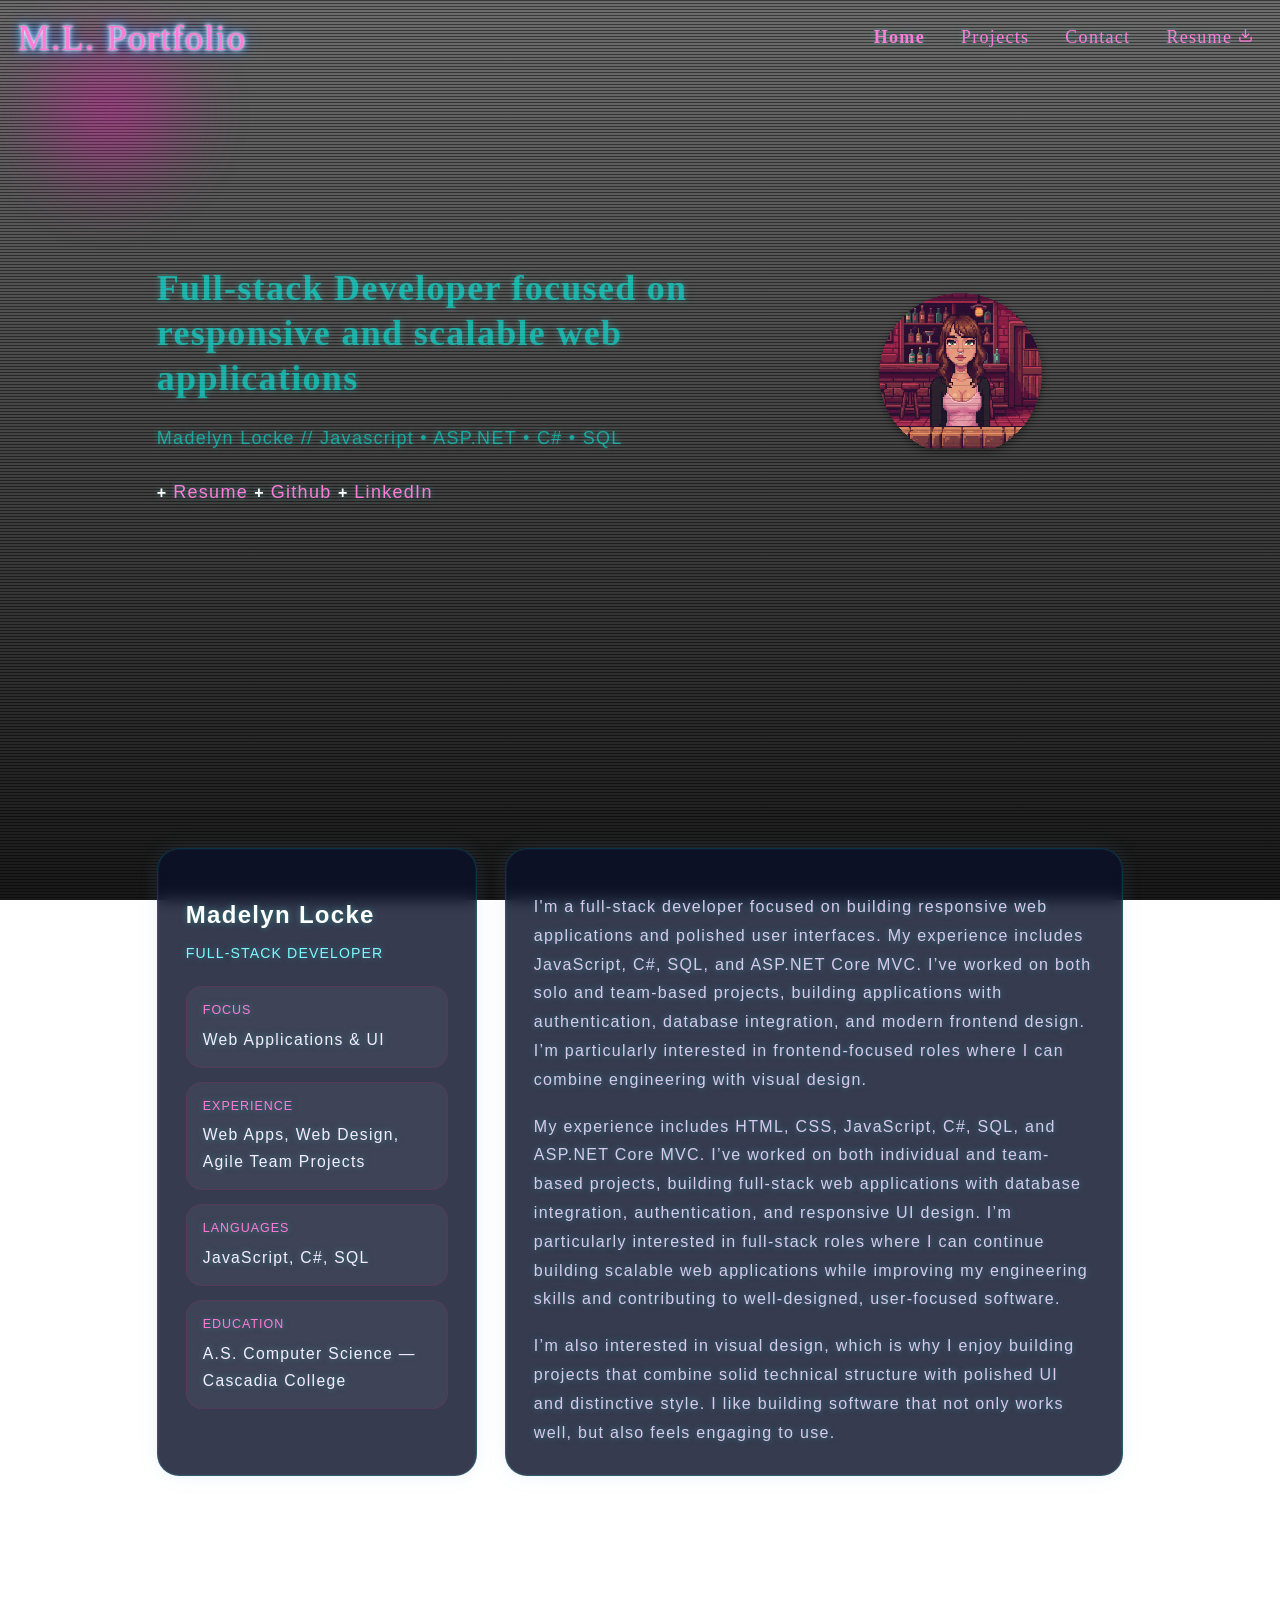
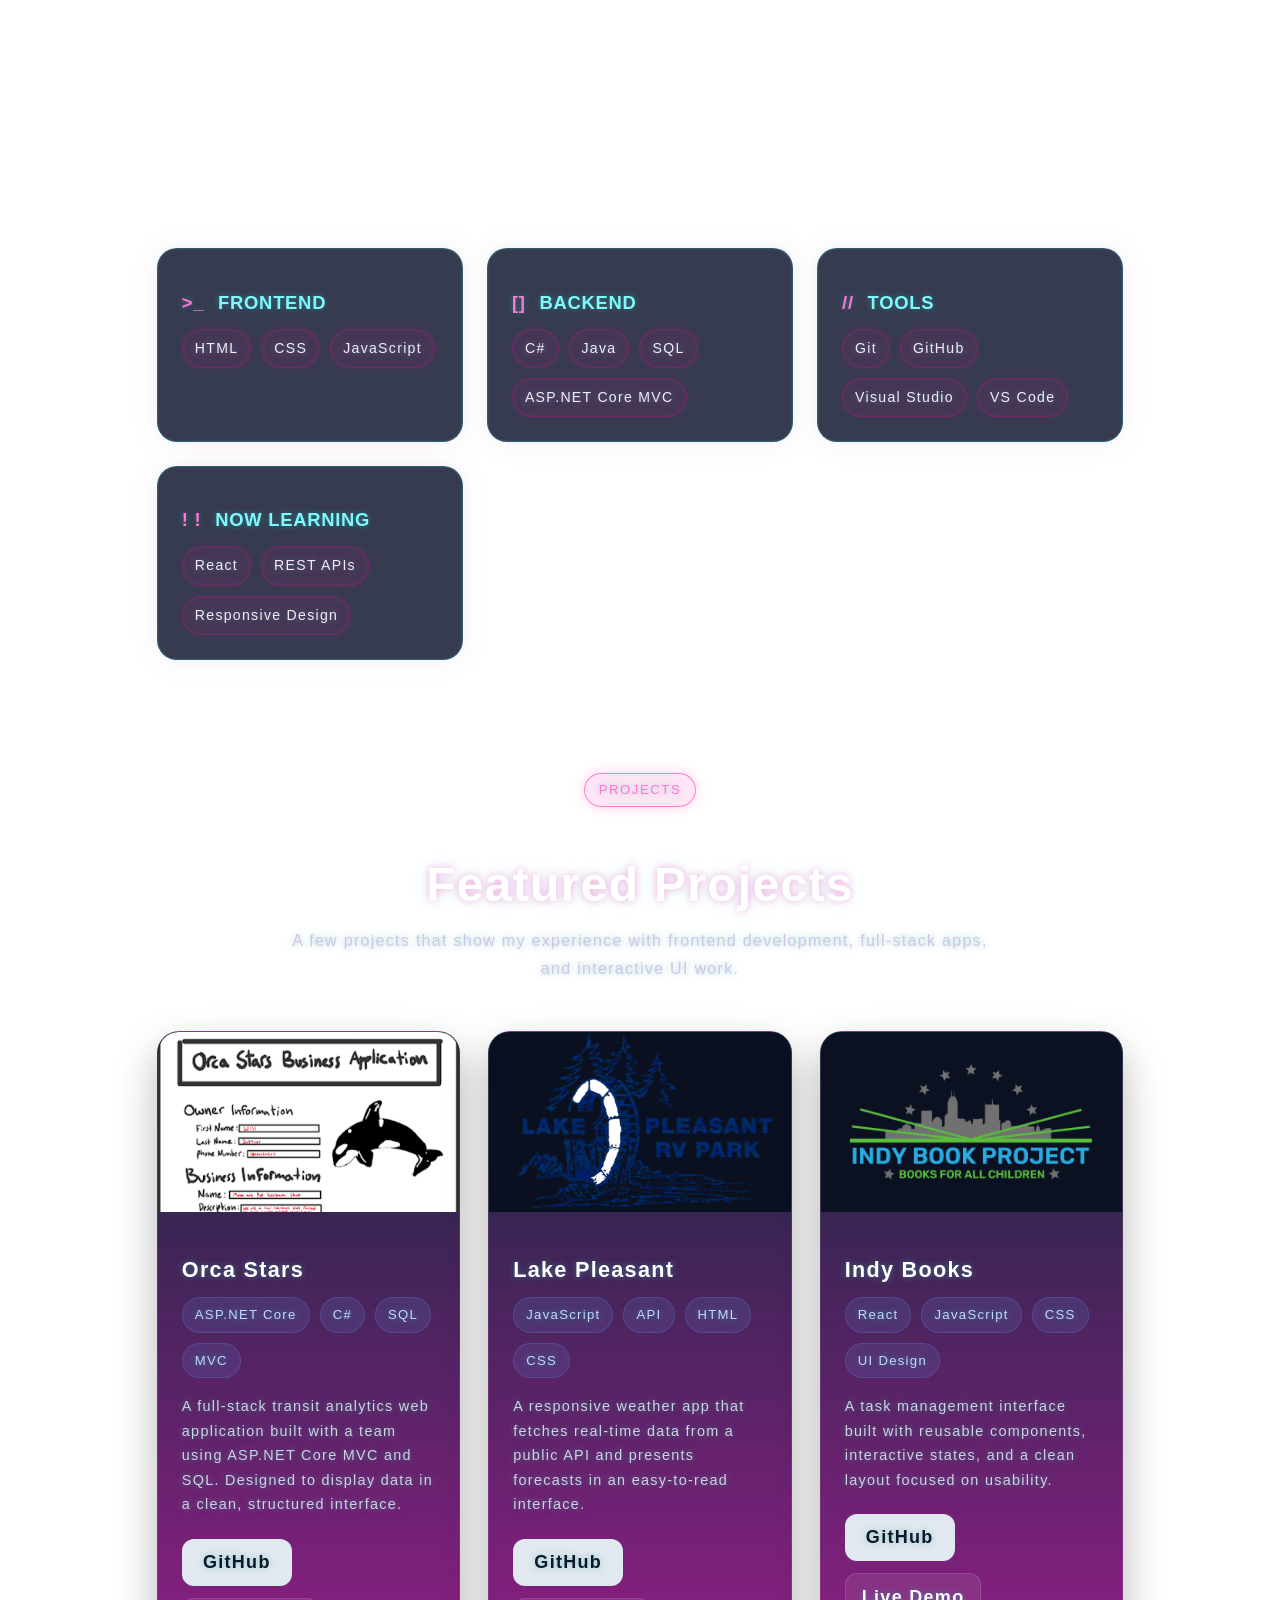
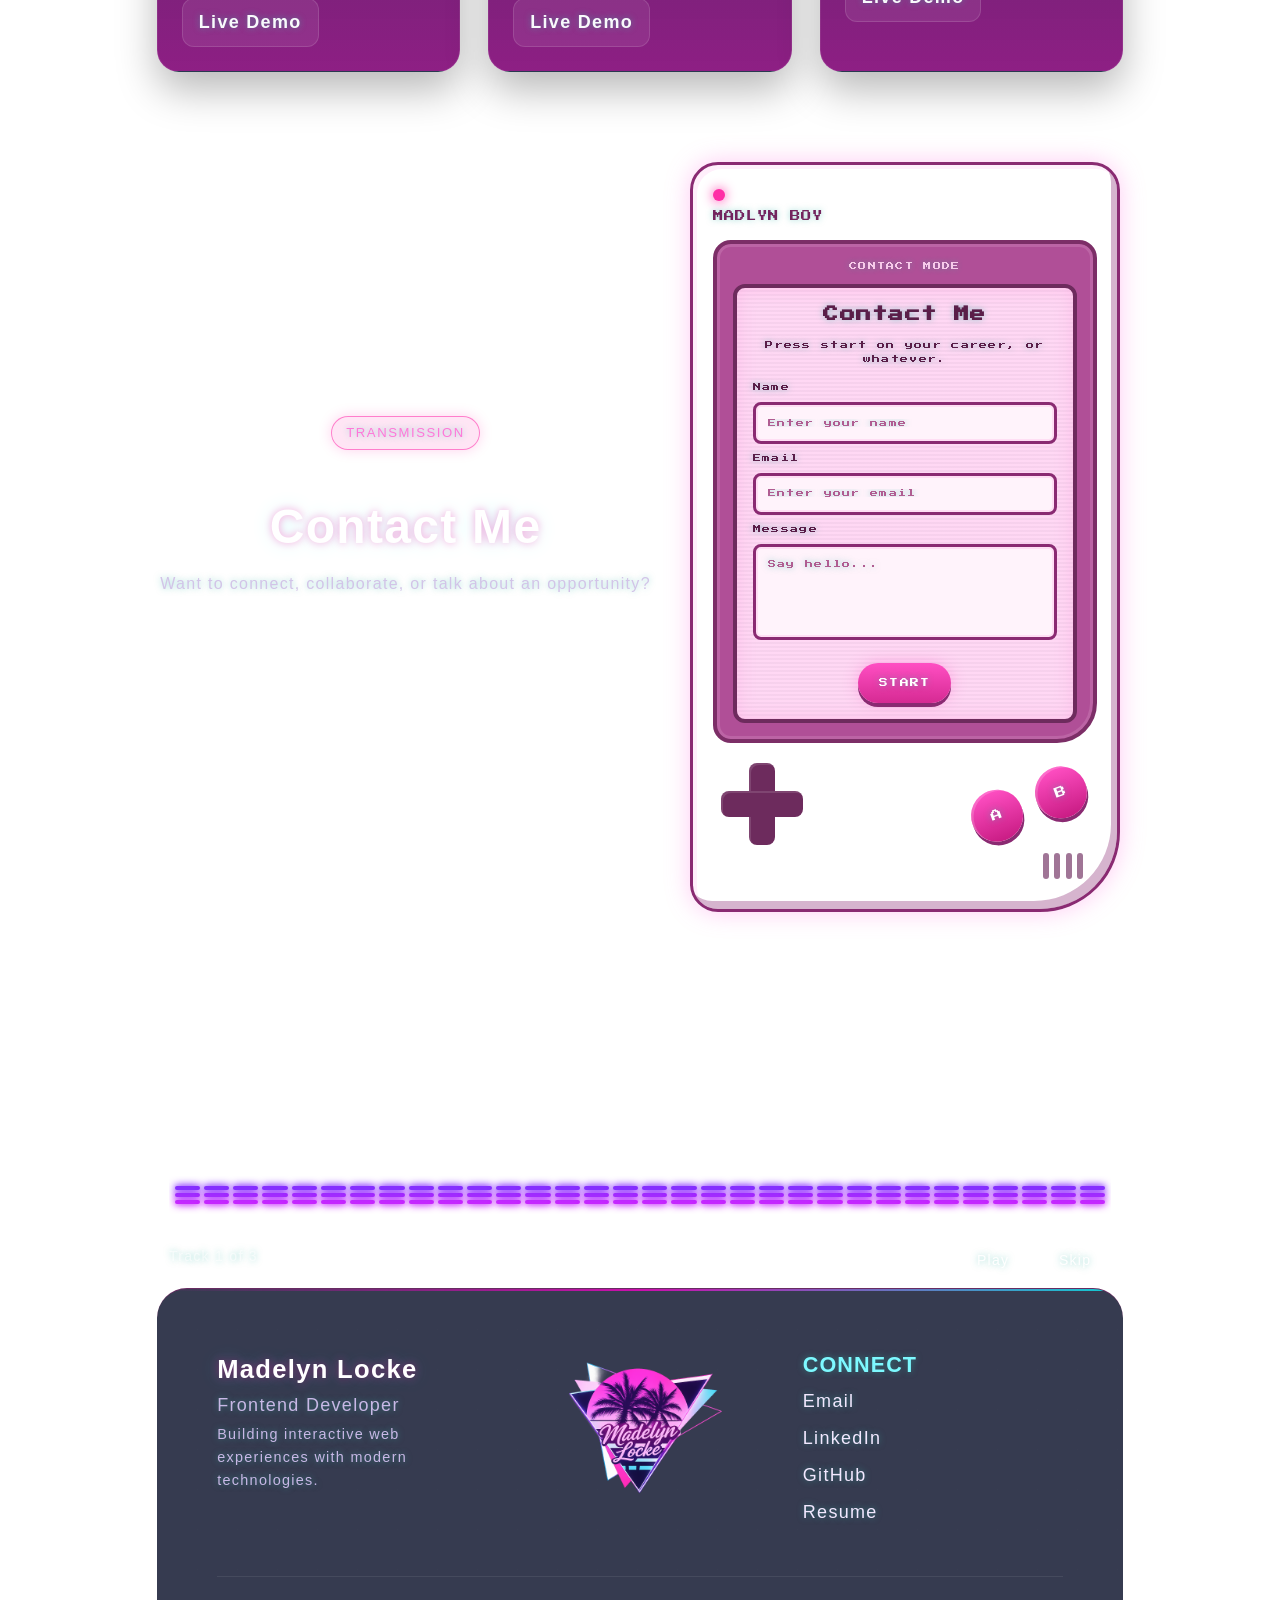
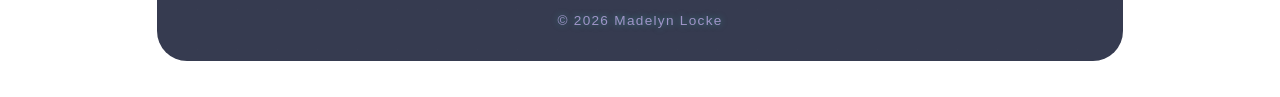
==== commit cc97ba54: "css cleanup" ====
--- a/index.html
+++ b/index.html
@@ -22,7 +22,7 @@
 
 <div class="body-bg"></div>
 
-<header class="site-header masthead">
+<header class="site-header">
   <div class="site-branding">
     <h1 class="site-title"><a href="index.html"><span class="name">M.L.</span>
     <span class="name2">Portfolio</span></a></h1>
